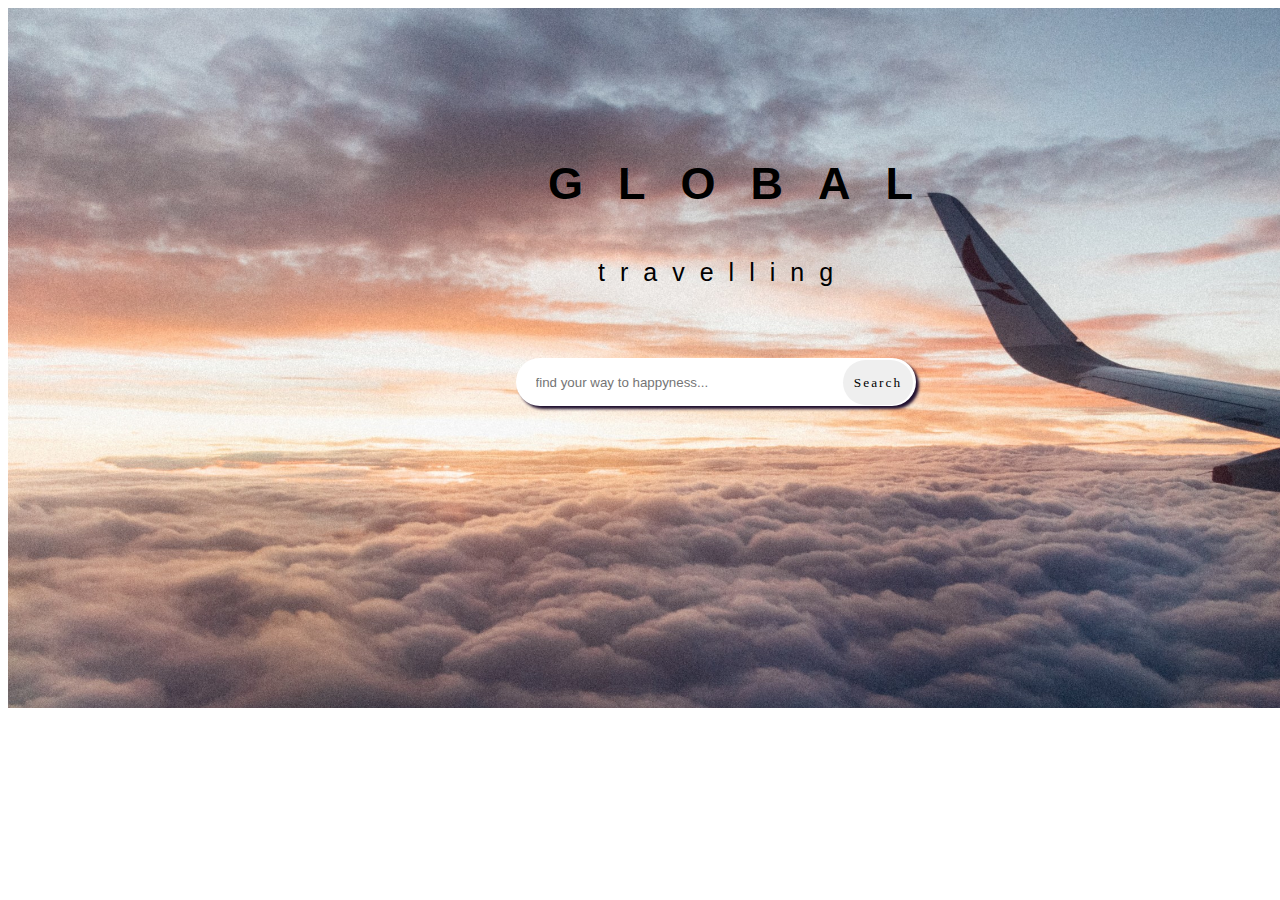
==== index.html @ 85dff153 "update(html, css):add(p1,p2, box name)" ====
<!DOCTYPE html>
<html lang="en">

<head>
    <meta charset="UTF-8">
    <meta name="viewport" content="width=device-width, initial-scale=1.0">
    <title>Travel</title>
    <link rel="stylesheet" href="main.css">
</head>

<body>
    <header>
        <div>
            <p class="p1">
                GLOBAL
            </p>
            <p class="p2">
                travelling
            </p>
        </div>
        <div class="search">
            <input class="searchBox" type="search" placeholder="find your way to happyness..." name="">
            <input class="searchButton" type="submit" value="Search">
        </div>


    </header>

</body>

</html>
---- main.css ----
header {
    position: relative;
    background: url(images/2.jpg);
    background-size: 1450px;
    height: 700px;
    width: 1450px;
}

.searchBox {
    position: absolute;
    width: 400px;
    height: 48px;
    box-shadow: rgb(30, 14, 46) 3px 3px 3px;
    border-style: dashed;
    border: 2px;
    border-radius: 35px;
    padding: 0px 20px;
    padding-right: 80px ;
}

.searchButton {
    position: absolute;
    width: 70px;
    height: 45px;
    left: 835px;
    top: 352px;
    border-radius: 35px;
    border-style: none;
    font-family: fantasy;
    letter-spacing: 2px;
}

.search {
    width: 400px;
    height: 50px;
    padding-top: 350px;
    padding-left: 35%;
}
.searchBox:focus{
    outline: none;
}
.searchButton:focus{
    outline: none;
    background-color: cadetblue;
}
.searchButton:hover{
    background-color: rgb(131, 221, 224);
}
.p1{
    position: absolute;
    height: 70px;
    width: 150px;
    font-family: -apple-system, BlinkMacSystemFont, 'Segoe UI', Roboto, Oxygen, Ubuntu, Cantarell, 'Open Sans', 'Helvetica Neue', sans-serif;
    font-size: 45px;
    letter-spacing: 35px;
    font-weight: bolder;
    left: 540px;
    top: 105px;

}
.p2{
    position: absolute;
    font-family: -apple-system, BlinkMacSystemFont, 'Segoe UI', Roboto, Oxygen, Ubuntu, Cantarell, 'Open Sans', 'Helvetica Neue', sans-serif;
    font-size: 25px;
    letter-spacing: 15px;
    font-weight: lighter;
    height: 70px;
    width: 150px;
    left: 590px;
    top: 225px;
}
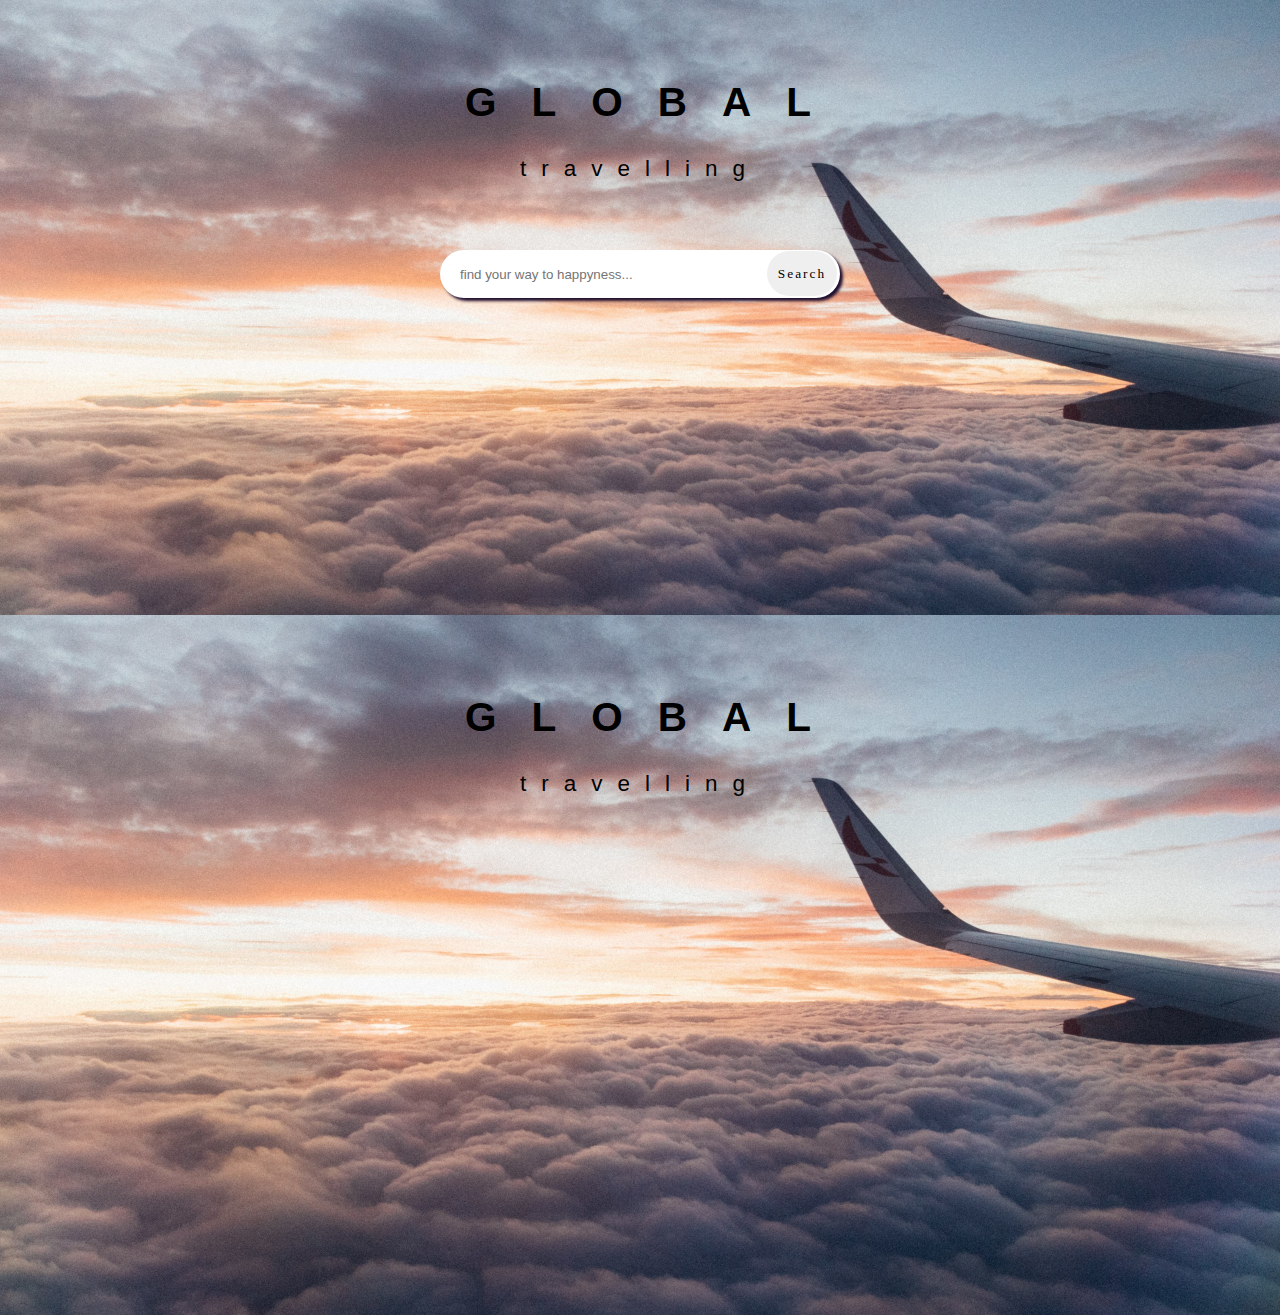
==== commit baea6509: "update(index, main): correct, add examplea" ====
--- a/index.html
+++ b/index.html
@@ -10,7 +10,7 @@
 
 <body>
     <header>
-        <div>
+        <div class="title-wrapper">
             <p class="p1">
                 GLOBAL
             </p>
@@ -18,13 +18,23 @@
                 travelling
             </p>
         </div>
-        <div class="search">
+        <div class="search-wrapper">
             <input class="searchBox" type="search" placeholder="find your way to happyness..." name="">
             <input class="searchButton" type="submit" value="Search">
         </div>
 
 
     </header>
+    <main>
+        <div class="title-wrapper">
+            <p class="p1">
+                GLOBAL
+            </p>
+            <p class="p2">
+                travelling
+            </p>
+        </div>
+    </main>
 
 </body>
 
--- a/main.css
+++ b/main.css
@@ -1,9 +1,28 @@
+html {
+    font-size: 20px;
+}
+
+body {
+    overflow-x: hidden;
+    background-color: rgb(170, 213, 241);
+    margin: 0;
+}
+
+p {
+    margin: 0;
+    padding: 0;
+}
+
 header {
-    position: relative;
     background: url(images/2.jpg);
-    background-size: 1450px;
+    background-size: cover;
     height: 700px;
-    width: 1450px;
+    width: 100%;
+    background-repeat: no-repeat;
+    /* margin: 0 auto; */
+    display: flex;
+    flex-direction: column;
+    align-items: center;
 }
 
 .searchBox {
@@ -15,57 +34,210 @@
     border: 2px;
     border-radius: 35px;
     padding: 0px 20px;
-    padding-right: 80px ;
+    padding-right: 80px;
 }
 
 .searchButton {
     position: absolute;
     width: 70px;
     height: 45px;
-    left: 835px;
-    top: 352px;
+    /* left: 835px;
+    top: 352px; */
+    top: 1px;
+    left: 327px;
     border-radius: 35px;
     border-style: none;
     font-family: fantasy;
     letter-spacing: 2px;
 }
 
-.search {
+.search-wrapper {
     width: 400px;
     height: 50px;
-    padding-top: 350px;
-    padding-left: 35%;
-}
-.searchBox:focus{
+    /* top: 320px;
+    left: 507px; */
+    /* padding-top: 350px;
+    padding-left: 35%; */
+    top: 30px;
+    position: relative;
+}
+
+.searchBox:focus {
     outline: none;
 }
-.searchButton:focus{
+
+.searchButton:focus {
     outline: none;
     background-color: cadetblue;
 }
-.searchButton:hover{
+
+.searchButton:hover {
     background-color: rgb(131, 221, 224);
 }
-.p1{
-    position: absolute;
-    height: 70px;
-    width: 150px;
+
+.p1 {
+    /* position: absolute; */
+    /* height: 70px;
+    width: 150px; */
     font-family: -apple-system, BlinkMacSystemFont, 'Segoe UI', Roboto, Oxygen, Ubuntu, Cantarell, 'Open Sans', 'Helvetica Neue', sans-serif;
-    font-size: 45px;
+    font-size: 2.25rem;
     letter-spacing: 35px;
     font-weight: bolder;
-    left: 540px;
-    top: 105px;
-
-}
-.p2{
-    position: absolute;
+    text-align: center;
+    padding-top: 40px;
+    /* left: 540px;
+    top: 105px; */
+
+}
+
+.p2 {
+    /* position: absolute; */
     font-family: -apple-system, BlinkMacSystemFont, 'Segoe UI', Roboto, Oxygen, Ubuntu, Cantarell, 'Open Sans', 'Helvetica Neue', sans-serif;
-    font-size: 25px;
+    font-size: 1.25rem;
     letter-spacing: 15px;
     font-weight: lighter;
-    height: 70px;
-    width: 150px;
-    left: 590px;
-    top: 225px;
+    text-align: center;
+    padding: 30px 0 0 0px;
+    /* height: 70px;
+    width: 150px; */
+    /* left: 590px;
+    top: 225px; */
+}
+
+.title-wrapper {
+    width: 350px;
+    height: 220px;
+    /* margin: 0 auto; */
+    display: flex;
+    flex-direction: column;
+    /* align-items: center; */
+    justify-content: center;
+}
+main{
+    background: url(images/2.jpg);
+    background-size: cover;
+    height: 700px;
+    width: 100%;
+    background-repeat: no-repeat;
+    /* margin: 0 auto; */
+    display: flex;
+    flex-direction: column;
+    align-items: center;
+}
+@media screen and (max-width: 1280px) and (min-width: 1024px) {
+    html {
+        font-size: 18px;
+    }
+
+    header {
+        width: 100%;
+        /* flex-direction: column; */
+        height: 615px;
+    }
+
+    .search-wrapper {
+
+        /* padding-left: 25%; */
+    }
+
+    .searchButton {
+        /* left: 605px;
+        top: 352px; */
+    }
+
+    .p1 {
+        left: 310px;
+        top: 105px;
+    }
+
+    .p2 {
+        left: 360px;
+        top: 225px;
+    }
+}
+
+@media screen and (max-width: 1023px) and (min-width: 750px) {
+    html {
+        font-size: 15px;
+    }
+
+    header {
+        width: 100%;
+        /* flex-direction: column; */
+        height: 445px;
+    }
+
+    .search-wrapper {
+        /* padding-left: 22%; */
+    }
+
+    .searchButton {
+        /* left: 526px;
+        top: 301px; */
+    }
+
+    .searchBox {
+        /* top: 300px; */
+    }
+
+    .p1 {
+        left: 250px;
+        top: 95px;
+    }
+
+    .p2 {
+        left: 300px;
+        top: 195px;
+    }
+}
+
+@media screen and (max-width: 749px) and (min-width: 1px) {
+    html {
+        font-size: 12px;
+    }
+
+    header {
+        width: 100%;
+        /* flex-direction: column; */
+        height: 280px;
+    }
+
+    .search-wrapper {
+        /* padding-left: 15%; */
+        width: 302px;
+    height: 36px;
+    }
+
+    .searchButton {
+        width: 50px;
+        height: 27px;
+        /* left: 324px;
+        top: 202px; */
+        left: 244px;
+        font-size: 10px;
+    }
+
+    .searchBox {
+        width: 300px;
+        height: 30px;
+        /* top: 200px; */
+    }
+
+    .p1 {
+        left: 140px;
+        top: 45px;
+        font-size: 20px;
+        letter-spacing: 18px;
+        padding-top: 15px;
+    }
+
+    .p2 {
+        left: 130px;
+        top: 105px;
+        padding-top: 15px;
+    }
+    .title-wrapper {
+        width: 250px;
+        height: 120px;
+    }
 }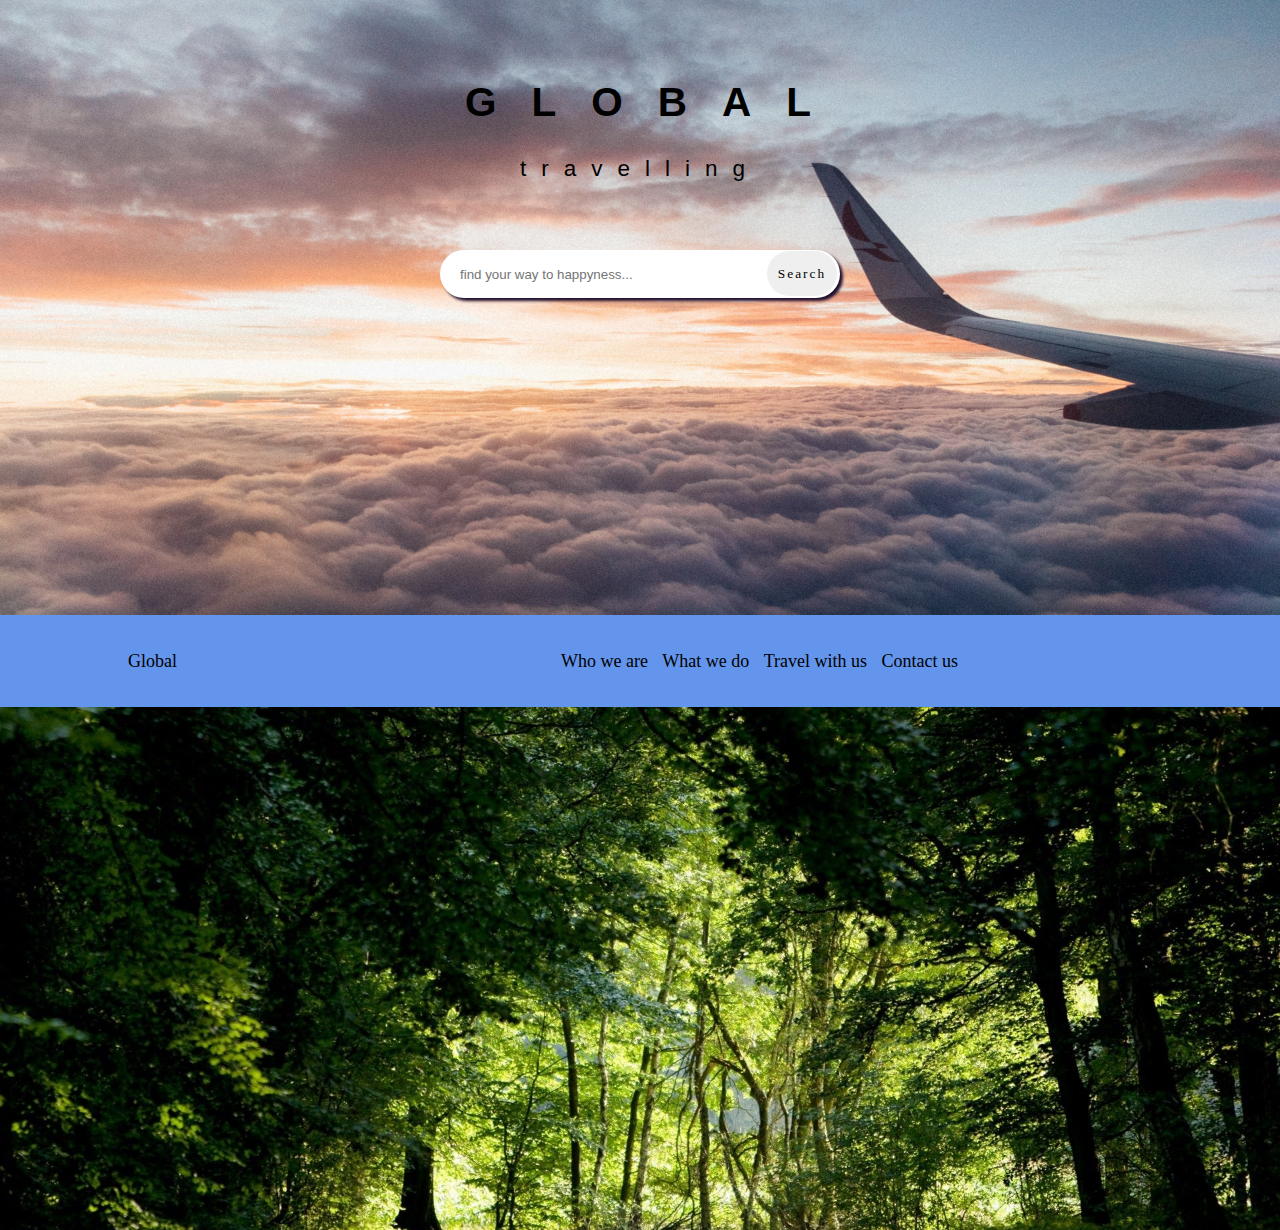
==== commit 816e607d: "update(html, css):add(block main and menu)" ====
--- a/index.html
+++ b/index.html
@@ -4,7 +4,7 @@
 <head>
     <meta charset="UTF-8">
     <meta name="viewport" content="width=device-width, initial-scale=1.0">
-    <title>Travel</title>
+    <title>GLOBAL</title>
     <link rel="stylesheet" href="main.css">
 </head>
 
@@ -25,17 +25,17 @@
 
 
     </header>
-    <main>
-        <div class="title-wrapper">
-            <p class="p1">
-                GLOBAL
-            </p>
-            <p class="p2">
-                travelling
-            </p>
-        </div>
-    </main>
-
+  <main>
+      <div class="topMenu">
+          <div id="butGlobal">Global</div>
+          <div class="menuWrapper">
+          <div class="menuPoints">Who we are</div>
+          <div class="menuPoints">What we do</div>
+          <div class="menuPoints">Travel with us</div>
+          <div class="menuPoints">Contact us</div>
+          </div>
+      </div>
+  </main>
 </body>
 
 </html>--- a/main.css
+++ b/main.css
@@ -113,8 +113,9 @@
     /* align-items: center; */
     justify-content: center;
 }
-main{
-    background: url(images/2.jpg);
+
+main {
+    background: url(images/3.jpg);
     background-size: cover;
     height: 700px;
     width: 100%;
@@ -124,6 +125,31 @@
     flex-direction: column;
     align-items: center;
 }
+
+.topMenu {
+    background-color: cornflowerblue;
+    height: 15%;
+    width: 100%;
+    display: flex;
+    align-items: center;
+}
+
+#butGlobal {
+    padding: 0 0 0 10%;
+}
+
+.menuPoints {
+    padding: 0 2% 0 0;
+}
+
+.menuWrapper {
+    height: 80%;
+    width: 60%;
+    align-items: center;
+    display: flex;
+    padding: 0 0 0 30%;
+}
+
 @media screen and (max-width: 1280px) and (min-width: 1024px) {
     html {
         font-size: 18px;
@@ -135,6 +161,12 @@
         height: 615px;
     }
 
+    main {
+        width: 100%;
+        height: 615px;
+    }
+
+
     .search-wrapper {
 
         /* padding-left: 25%; */
@@ -145,7 +177,7 @@
         top: 352px; */
     }
 
-    .p1 {
+    /* .p1 {
         left: 310px;
         top: 105px;
     }
@@ -153,7 +185,7 @@
     .p2 {
         left: 360px;
         top: 225px;
-    }
+    } */
 }
 
 @media screen and (max-width: 1023px) and (min-width: 750px) {
@@ -167,6 +199,11 @@
         height: 445px;
     }
 
+    main {
+        width: 100%;
+        height: 445px;
+    }
+
     .search-wrapper {
         /* padding-left: 22%; */
     }
@@ -180,7 +217,7 @@
         /* top: 300px; */
     }
 
-    .p1 {
+    /* .p1 {
         left: 250px;
         top: 95px;
     }
@@ -188,7 +225,7 @@
     .p2 {
         left: 300px;
         top: 195px;
-    }
+    } */
 }
 
 @media screen and (max-width: 749px) and (min-width: 1px) {
@@ -202,10 +239,15 @@
         height: 280px;
     }
 
+    main {
+        width: 100%;
+        height: 280px;
+    }
+
     .search-wrapper {
         /* padding-left: 15%; */
         width: 302px;
-    height: 36px;
+        height: 36px;
     }
 
     .searchButton {
@@ -223,7 +265,7 @@
         /* top: 200px; */
     }
 
-    .p1 {
+    /* .p1 {
         left: 140px;
         top: 45px;
         font-size: 20px;
@@ -235,7 +277,7 @@
         left: 130px;
         top: 105px;
         padding-top: 15px;
-    }
+    } */
     .title-wrapper {
         width: 250px;
         height: 120px;
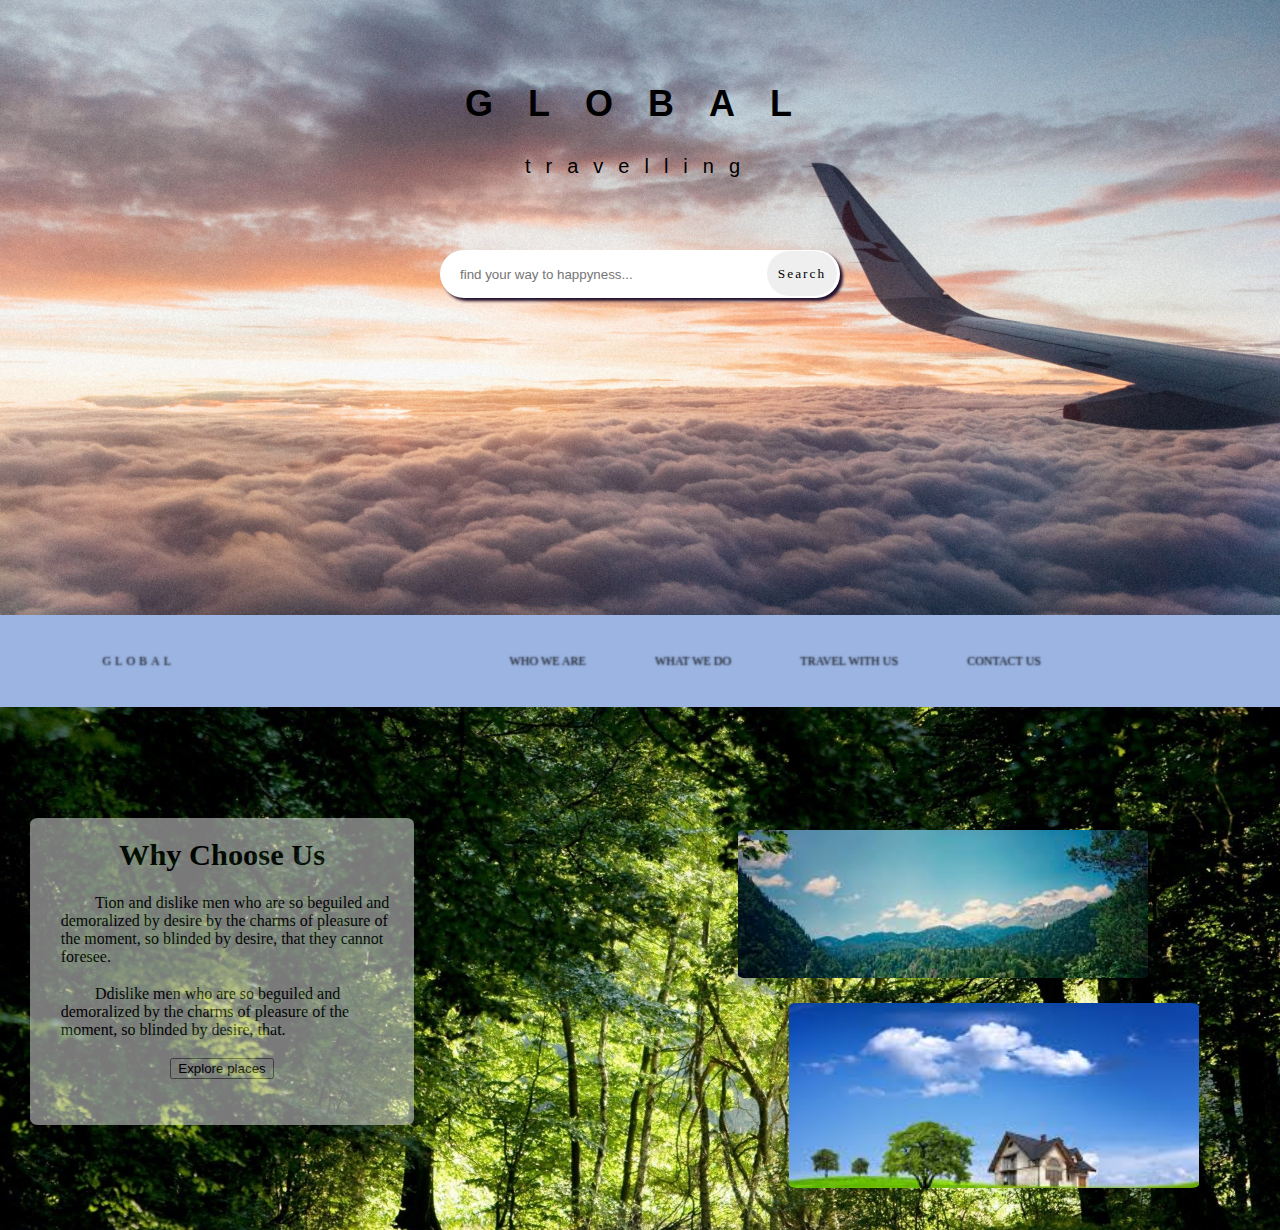
==== commit ecaa9c89: "update(css, html):add(main block)" ====
--- a/index.html
+++ b/index.html
@@ -6,6 +6,7 @@
     <meta name="viewport" content="width=device-width, initial-scale=1.0">
     <title>GLOBAL</title>
     <link rel="stylesheet" href="main.css">
+    <link rel="shortcut icon" href="favicon.ico" type="image/x-icon">
 </head>
 
 <body>
@@ -25,17 +26,29 @@
 
 
     </header>
-  <main>
-      <div class="topMenu">
-          <div id="butGlobal">Global</div>
-          <div class="menuWrapper">
-          <div class="menuPoints">Who we are</div>
-          <div class="menuPoints">What we do</div>
-          <div class="menuPoints">Travel with us</div>
-          <div class="menuPoints">Contact us</div>
-          </div>
-      </div>
-  </main>
+    <main>
+        <div class="topMenu">
+            <div id="butGlobal">Global</div>
+            <div class="menuWrapper">
+                <div class="menuPoints">Who we are</div>
+                <div class="menuPoints">What we do</div>
+                <div class="menuPoints">Travel with us</div>
+                <div class="menuPoints">Contact us</div>
+            </div>
+        </div>
+        <div class="mainParagraf">
+            <h1 class="hMain">Why Choose Us</h1>
+            <p class="pText">Tion and dislike men who are so beguiled and demoralized by desire by the charms of
+                pleasure of the moment, so blinded by desire, that they cannot foresee.</p>
+            <p class="pText">Ddislike men who are so beguiled and demoralized by the charms of pleasure of the
+                moment, so blinded by desire, that.</p>
+            <button class="buttonMain">Explore places</button>
+        </div>
+        <div class="imgMain">
+            <div class="firstImg"></div>
+            <div class="secondImg"></div>
+        </div>
+    </main>
 </body>
 
 </html>--- a/main.css
+++ b/main.css
@@ -1,5 +1,5 @@
 html {
-    font-size: 20px;
+    font-size: 18px;
 }
 
 body {
@@ -9,6 +9,11 @@
 }
 
 p {
+    margin: 0;
+    padding: 0;
+}
+
+h {
     margin: 0;
     padding: 0;
 }
@@ -90,6 +95,7 @@
 
 }
 
+
 .p2 {
     /* position: absolute; */
     font-family: -apple-system, BlinkMacSystemFont, 'Segoe UI', Roboto, Oxygen, Ubuntu, Cantarell, 'Open Sans', 'Helvetica Neue', sans-serif;
@@ -121,25 +127,87 @@
     width: 100%;
     background-repeat: no-repeat;
     /* margin: 0 auto; */
+    position: relative;
     display: flex;
     flex-direction: column;
     align-items: center;
 }
-
 .topMenu {
-    background-color: cornflowerblue;
+    position: relative;
+    background-color: rgb(155, 180, 226);
     height: 15%;
     width: 100%;
     display: flex;
     align-items: center;
 }
+.mainParagraf {
+    background-color: rgb(241, 241, 241);
+    opacity: 0.5;
+    position: absolute;
+    top: 33%;
+    left: 30px;
+    display: flex;
+    flex-direction: column;
+    justify-content: left;
+    align-items: center;
+    height: 50%;
+    width: 30%;
+    border-radius: 2%;
+}
+.pText{
+    margin: 0 3% 5% 8%;
+    text-indent: 10%;
+    font-size: 1.1rem;
+}
+
+.imgMain {
+    position: absolute;
+    height: 60%;
+    width: 40%;
+    top: 35%;
+    right: 30px;
+}
+.firstImg, .secondImg{
+    width: 80% ;
+    border-radius: 2%;
+}
+.firstImg{
+    background: url(images/main1.jpg);
+    background-size: cover;
+    height: 40% ;
+}
+.secondImg{
+    background: url(images/main2.jpg);
+    background-size: cover;
+    height: 50% ;
+    margin: 5% 0 0 10%;
+}
 
 #butGlobal {
-    padding: 0 0 0 10%;
+    position: absolute;
+    padding: 0 0 0 8%;
+    letter-spacing: 4px;
+    font-size: 22px;
+    text-transform: uppercase;
+    color: transparent;
+    text-shadow: #000 0 0 2px;
+}
+
+#butGlobal:hover {
+    color: rgb(207, 243, 231);
+    transition: 1.5s;
 }
 
 .menuPoints {
-    padding: 0 2% 0 0;
+    padding: 0 1% 0 8%;
+    text-transform: uppercase;
+    color: transparent;
+    text-shadow: #000 0 0 2px;
+}
+
+.menuPoints:hover {
+    color: rgb(207, 243, 231);
+    transition: 1.5s;
 }
 
 .menuWrapper {
@@ -147,12 +215,12 @@
     width: 60%;
     align-items: center;
     display: flex;
-    padding: 0 0 0 30%;
+    padding: 0 0 0 35%;
 }
 
 @media screen and (max-width: 1280px) and (min-width: 1024px) {
     html {
-        font-size: 18px;
+        font-size: 16px;
     }
 
     header {
@@ -165,6 +233,17 @@
         width: 100%;
         height: 615px;
     }
+    #butGlobal,
+    .menuPoints {
+        font-size: 0.75rem;
+    }
+    .hMain{
+    font-size: 1.9rem;
+    }
+    .pText{
+        font-size: 1rem;
+    }
+
 
 
     .search-wrapper {
@@ -202,6 +281,18 @@
     main {
         width: 100%;
         height: 445px;
+    }
+
+    #butGlobal,
+    .menuPoints {
+        font-size: 0.6rem;
+    }
+    .hMain{
+    font-size: 1.5rem;
+    }
+    .pText,
+    .buttonMain{
+        font-size: 0.8rem;
     }
 
     .search-wrapper {
@@ -264,6 +355,22 @@
         height: 30px;
         /* top: 200px; */
     }
+
+    #butGlobal,
+    .menuPoints {
+        font-size: 0.6rem;
+    }
+    .hMain {
+    font-size: 1.4rem;
+    }
+    .pText,
+    .buttonMain{
+        font-size: 0.6rem;
+    }
+    
+
+
+
 
     /* .p1 {
         left: 140px;
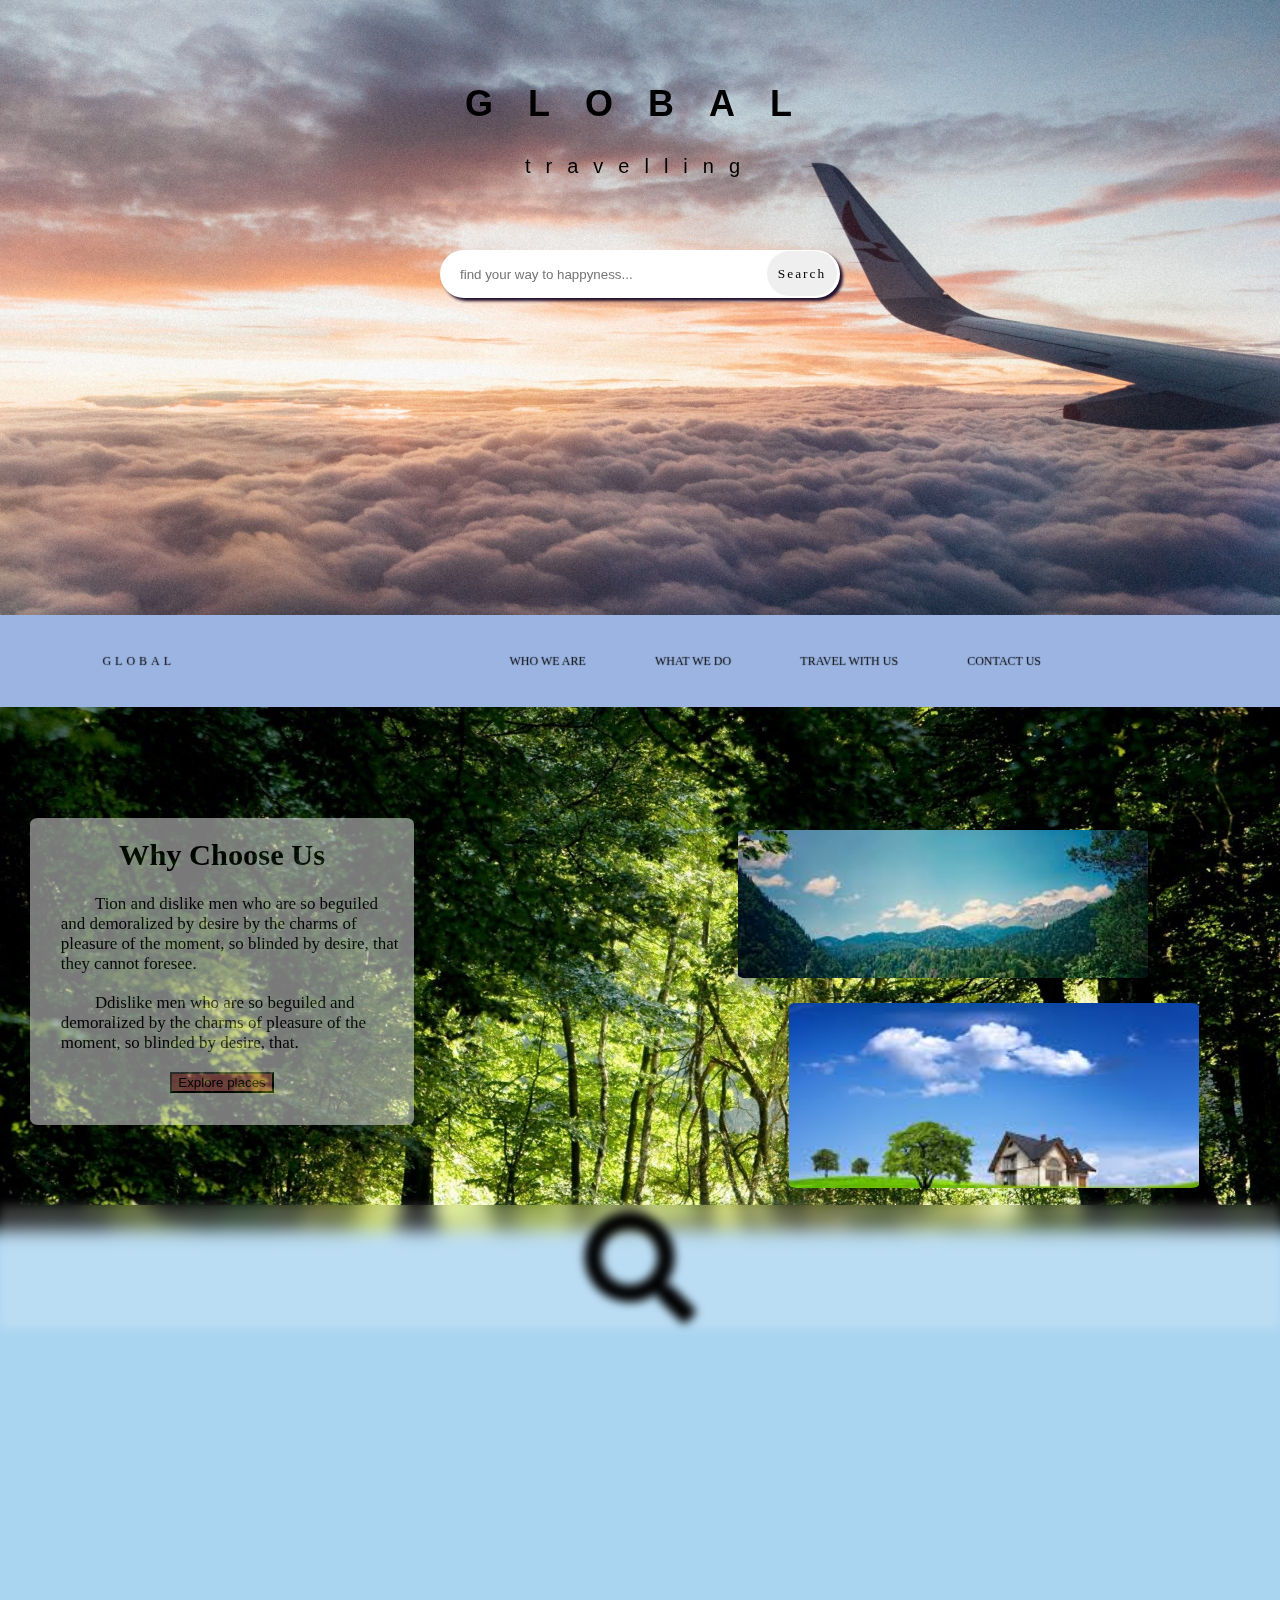
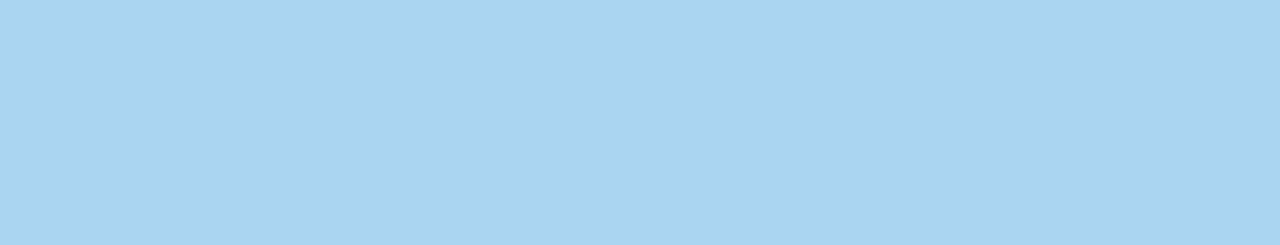
==== commit 235c4fc0: "update(css,html):add(new block)" ====
--- a/index.html
+++ b/index.html
@@ -27,26 +27,40 @@
 
     </header>
     <main>
-        <div class="topMenu">
-            <div id="butGlobal">Global</div>
-            <div class="menuWrapper">
-                <div class="menuPoints">Who we are</div>
-                <div class="menuPoints">What we do</div>
-                <div class="menuPoints">Travel with us</div>
-                <div class="menuPoints">Contact us</div>
+        <div class="firstMainWrapper">
+            <div class="topMenu">
+                <div id="butGlobal">Global</div>
+                <div class="menuWrapper">
+                    <div class="menuPoints">Who we are</div>
+                    <div class="menuPoints">What we do</div>
+                    <div class="menuPoints">Travel with us</div>
+                    <div class="menuPoints">Contact us</div>
+                </div>
+            </div>
+            <div class="mainParagraf">
+                <h1 class="hMain">Why Choose Us</h1>
+                <p class="pText">Tion and dislike men who are so beguiled and demoralized by desire by the charms of
+                    pleasure of the moment, so blinded by desire, that they cannot foresee.</p>
+                <p class="pText">Ddislike men who are so beguiled and demoralized by the charms of pleasure of the
+                    moment, so blinded by desire, that.</p>
+                <button class="buttonMain">Explore places</button>
+            </div>
+            <div class="imgMain">
+                <div class="firstImg"></div>
+                <div class="secondImg"></div>
             </div>
         </div>
-        <div class="mainParagraf">
-            <h1 class="hMain">Why Choose Us</h1>
-            <p class="pText">Tion and dislike men who are so beguiled and demoralized by desire by the charms of
-                pleasure of the moment, so blinded by desire, that they cannot foresee.</p>
-            <p class="pText">Ddislike men who are so beguiled and demoralized by the charms of pleasure of the
-                moment, so blinded by desire, that.</p>
-            <button class="buttonMain">Explore places</button>
-        </div>
-        <div class="imgMain">
-            <div class="firstImg"></div>
-            <div class="secondImg"></div>
+        <div class="secondMainWrapper">
+            <div class="buttonsOpportunitiesWrapper">
+                <div class="buttonsOpportunities">
+                     <object class="opporBut, opporBut1" type="image/svg+xml" data="svg/search-solid.svg" id="svg">
+                    </object> 
+                    <!-- <button class="opporBut2, opporBut"></button>
+                    <button class="opporBut3, opporBut"></button> -->
+                </div>
+
+            </div>
+
         </div>
     </main>
 </body>
--- a/main.css
+++ b/main.css
@@ -120,7 +120,7 @@
     justify-content: center;
 }
 
-main {
+.firstMainWrapper {
     background: url(images/3.jpg);
     background-size: cover;
     height: 700px;
@@ -132,6 +132,7 @@
     flex-direction: column;
     align-items: center;
 }
+
 .topMenu {
     position: relative;
     background-color: rgb(155, 180, 226);
@@ -140,6 +141,7 @@
     display: flex;
     align-items: center;
 }
+
 .mainParagraf {
     background-color: rgb(241, 241, 241);
     opacity: 0.5;
@@ -154,10 +156,15 @@
     width: 30%;
     border-radius: 2%;
 }
-.pText{
+
+.pText {
     margin: 0 3% 5% 8%;
     text-indent: 10%;
     font-size: 1.1rem;
+}
+
+.buttonMain {
+    background-color: rgb(209, 112, 112);
 }
 
 .imgMain {
@@ -167,19 +174,23 @@
     top: 35%;
     right: 30px;
 }
-.firstImg, .secondImg{
-    width: 80% ;
+
+.firstImg,
+.secondImg {
+    width: 80%;
     border-radius: 2%;
 }
-.firstImg{
+
+.firstImg {
     background: url(images/main1.jpg);
     background-size: cover;
-    height: 40% ;
-}
-.secondImg{
+    height: 40%;
+}
+
+.secondImg {
     background: url(images/main2.jpg);
     background-size: cover;
-    height: 50% ;
+    height: 50%;
     margin: 5% 0 0 10%;
 }
 
@@ -190,7 +201,7 @@
     font-size: 22px;
     text-transform: uppercase;
     color: transparent;
-    text-shadow: #000 0 0 2px;
+    text-shadow: #000 0 0 1px;
 }
 
 #butGlobal:hover {
@@ -202,7 +213,7 @@
     padding: 0 1% 0 8%;
     text-transform: uppercase;
     color: transparent;
-    text-shadow: #000 0 0 2px;
+    text-shadow: #000 0 0 1px;
 }
 
 .menuPoints:hover {
@@ -218,6 +229,58 @@
     padding: 0 0 0 35%;
 }
 
+.secondMainWrapper {
+    background: url(images/1.jpg);
+    background-size: cover;
+    height: 700px;
+    width: 100%;
+    background-repeat: no-repeat;
+    position: relative;
+    display: flex;
+    flex-direction: column;
+    align-items: center;
+}
+
+.buttonsOpportunitiesWrapper {
+    position: relative;
+    display: flex;
+    height: 20%;
+    width: 100%;
+    top: -4%;
+    background: rgba(255, 255, 255, 0.2);  
+    backdrop-filter: blur(8px);
+    filter: blur(5px);
+    align-items: center;
+    justify-content: center;
+}
+.buttonsOpportunities{
+    position: absolute;
+    width: 80%;
+    height: 90%;
+    display: flex;
+}
+.opporBut{
+    all: initial;
+    height: 90%;
+    width: 10%;
+    padding: 0;
+    margin: 2px 10px 0 10px;
+}
+.opporBut1{
+    all: initial;
+    height: 100%;
+    width: 100%;
+}
+
+.opporBut1:focus {
+    outline: none;
+    background-color: cadetblue;
+}
+
+.opporBut1:hover {
+    background-color: rgb(131, 221, 224);
+}
+
 @media screen and (max-width: 1280px) and (min-width: 1024px) {
     html {
         font-size: 16px;
@@ -229,19 +292,27 @@
         height: 615px;
     }
 
-    main {
+    .firstMainWrapper {
         width: 100%;
         height: 615px;
     }
+
+    .secondMainWrapper {
+        width: 100%;
+        height: 615px;
+    }
+
     #butGlobal,
     .menuPoints {
         font-size: 0.75rem;
     }
-    .hMain{
-    font-size: 1.9rem;
-    }
-    .pText{
-        font-size: 1rem;
+
+    .hMain {
+        font-size: 1.9rem;
+    }
+
+    .pText {
+        font-size: 1.06rem;
     }
 
 
@@ -278,7 +349,12 @@
         height: 445px;
     }
 
-    main {
+    .firstMainWrapper {
+        width: 100%;
+        height: 445px;
+    }
+
+    .secondMainWrapper {
         width: 100%;
         height: 445px;
     }
@@ -287,12 +363,14 @@
     .menuPoints {
         font-size: 0.6rem;
     }
-    .hMain{
-    font-size: 1.5rem;
-    }
+
+    .hMain {
+        font-size: 1.5rem;
+    }
+
     .pText,
-    .buttonMain{
-        font-size: 0.8rem;
+    .buttonMai {
+        font-size: 0.78rem;
     }
 
     .search-wrapper {
@@ -319,7 +397,7 @@
     } */
 }
 
-@media screen and (max-width: 749px) and (min-width: 1px) {
+@media screen and (max-width: 749px) and (min-width: 449px) {
     html {
         font-size: 12px;
     }
@@ -330,7 +408,12 @@
         height: 280px;
     }
 
-    main {
+    .firstMainWrapper {
+        width: 100%;
+        height: 280px;
+    }
+
+    .secondMainWrapper {
         width: 100%;
         height: 280px;
     }
@@ -358,16 +441,22 @@
 
     #butGlobal,
     .menuPoints {
+        font-size: 0.75rem;
+        padding: 0 0.5% 0 3%;
+    }
+
+    .hMain {
+        font-size: 1.2rem;
+    }
+
+    .pText {
         font-size: 0.6rem;
     }
-    .hMain {
-    font-size: 1.4rem;
-    }
-    .pText,
-    .buttonMain{
-        font-size: 0.6rem;
-    }
-    
+
+    .buttonMain {
+        font-size: 0.4rem;
+    }
+
 
 
 
@@ -389,4 +478,71 @@
         width: 250px;
         height: 120px;
     }
+}
+
+@media screen and (max-width: 450px) and (min-width: 1px) {
+    html {
+        font-size: 10px;
+    }
+
+    header {
+        width: 100%;
+        /* flex-direction: column; */
+        height: 260px;
+    }
+
+    .firstMainWrapper {
+        width: 100%;
+        height: 260px;
+    }
+
+    .secondMainWrapper {
+        width: 100%;
+        height: 260px;
+    }
+
+    .search-wrapper {
+        /* padding-left: 15%; */
+        width: 270px;
+        height: 30px;
+    }
+
+    .searchButton {
+        width: 40px;
+        height: 24px;
+        /* left: 324px;
+        top: 202px; */
+        left: 210px;
+        font-size: 7px;
+    }
+
+    .searchBox {
+        width: 250px;
+        height: 25px;
+        /* top: 200px; */
+    }
+
+    #butGlobal,
+    .menuPoints {
+        font-size: 0.55rem;
+        padding: 0 0.5% 0 3%;
+    }
+
+    .hMain {
+        font-size: 0.8rem;
+    }
+
+    .searchBox {
+        font-size: 1rem;
+    }
+
+    .pText,
+    .buttonMain {
+        font-size: 0.65rem;
+    }
+
+    .title-wrapper {
+        width: 230px;
+        height: 110px;
+    }
 }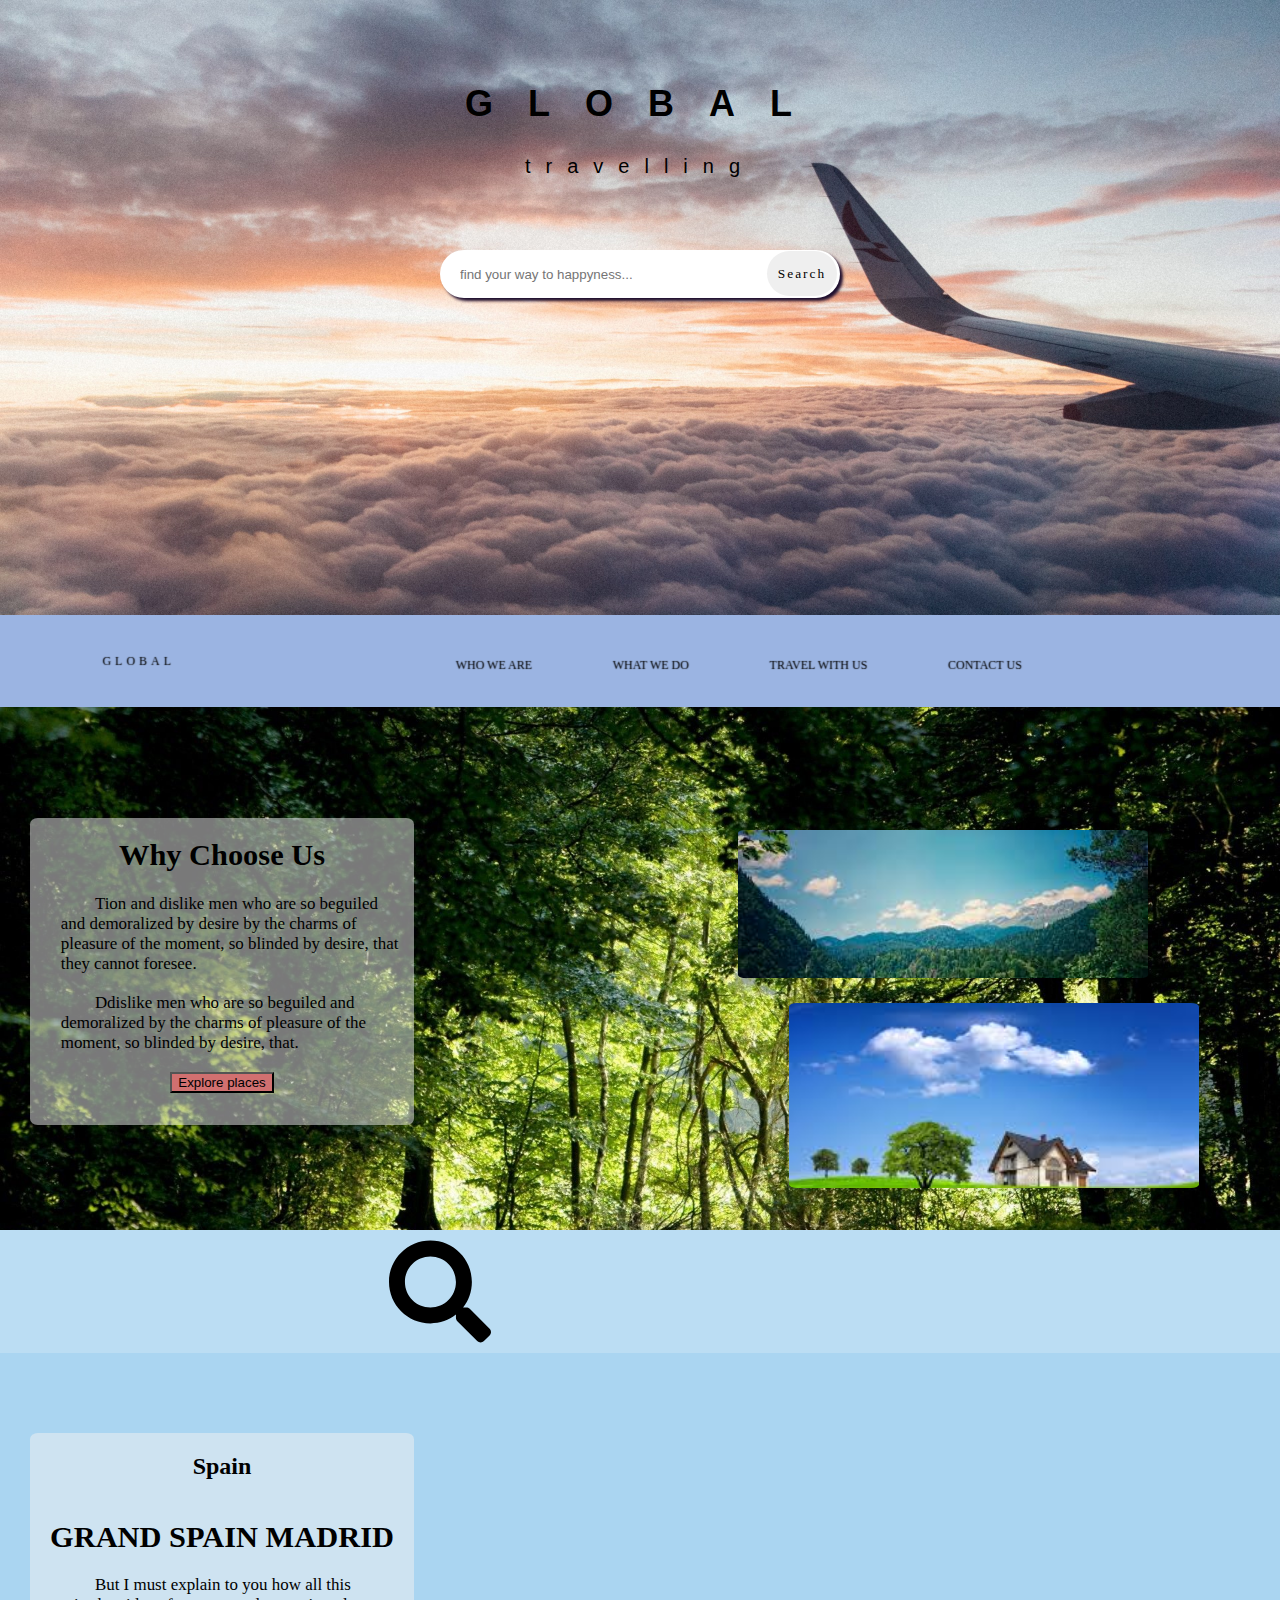
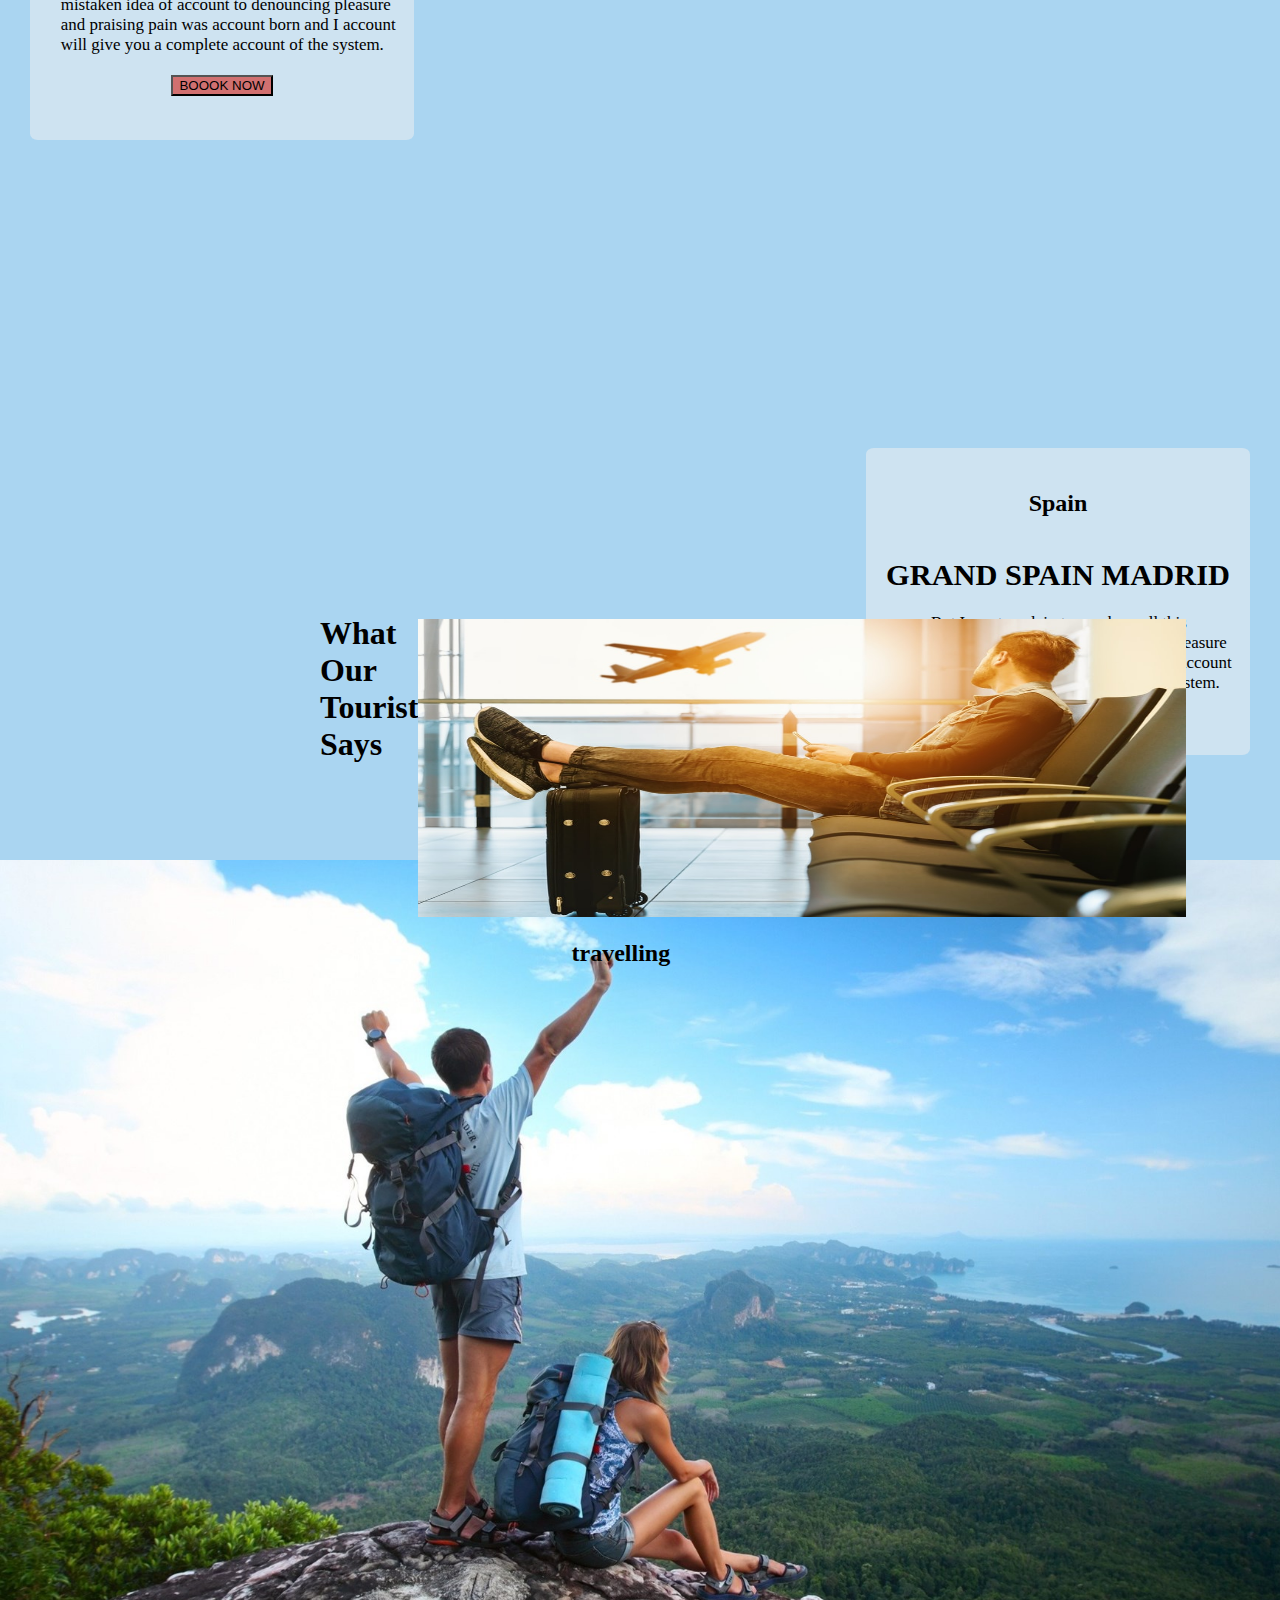
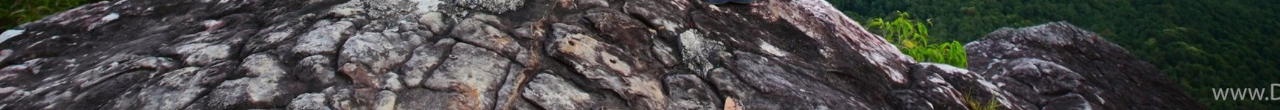
==== commit b7180b24: "update(html, css):add(anchors and rgba);" ====
--- a/index.html
+++ b/index.html
@@ -10,6 +10,7 @@
 </head>
 
 <body>
+    <a id="Global"></a>
     <header>
         <div class="title-wrapper">
             <p class="p1">
@@ -27,14 +28,25 @@
 
     </header>
     <main>
+        <a id="firstMainWrapper"></a>
         <div class="firstMainWrapper">
             <div class="topMenu">
-                <div id="butGlobal">Global</div>
+                <a id="butGlobal" href="index.html#Global">
+                     Global
+                </a>
                 <div class="menuWrapper">
-                    <div class="menuPoints">Who we are</div>
-                    <div class="menuPoints">What we do</div>
-                    <div class="menuPoints">Travel with us</div>
-                    <div class="menuPoints">Contact us</div>
+                    <a class="menuPoints" href="index.html#firstMainWrapper">
+                        Who we are
+                    </a>
+                    <a class="menuPoints" href="index.html#secondMainWrapper">
+                         What we do
+                    </a>
+                    <a class="menuPoints" href="index.html#thirdMainWrapper">
+                         Travel with us 
+                    </a>
+                    <a class="menuPoints" href="index.html#footer">
+                         Contact us 
+                    </a>
                 </div>
             </div>
             <div class="mainParagraf">
@@ -50,19 +62,70 @@
                 <div class="secondImg"></div>
             </div>
         </div>
+        <a id="secondMainWrapper"></a>
         <div class="secondMainWrapper">
             <div class="buttonsOpportunitiesWrapper">
                 <div class="buttonsOpportunities">
-                     <object class="opporBut, opporBut1" type="image/svg+xml" data="svg/search-solid.svg" id="svg">
-                    </object> 
-                    <!-- <button class="opporBut2, opporBut"></button>
-                    <button class="opporBut3, opporBut"></button> -->
+                    <object class="opporBut, opporBut1" type="image/svg+xml" data="svg/search-solid.svg" id="svg">
+                    </object>
+                    <object class="opporBut, opporBut2" type="image/svg+xml" data="svg/vote-yea-solid.svg" id="svg">
+                    </object>
+                    <object class="opporBut, opporBut3" type="image/svg+xml" data="svg/heart-regular.svg" id="svg">
+                    </object>
                 </div>
-
             </div>
-
+            <div class="mainParagraf">
+                <h2>Spain</h2>
+                <h1 class="hMain">GRAND SPAIN MADRID
+                </h1>
+                <p class="pText">But I must explain to you how all this mistaken idea of account to denouncing pleasure
+                    and praising pain was account born and I account will give you a complete account of the system.
+                </p>
+                <button class="buttonMain">BOOOK NOW</button>
+            </div>
+        </div>
+        <a id="thirdMainWrapper"></a>
+        <div class="thirdMainWrapper">
+            <div class="mainParagraf1">
+                <h2>Spain</h2>
+                <h1 class="hMain">GRAND SPAIN MADRID
+                </h1>
+                <p class="pText">But I must explain to you how all this mistaken idea of account to denouncing pleasure
+                    and praising pain was account born and I account will give you a complete account of the system.
+                </p>
+                <button class="buttonMain">BOOOK NOW</button>
+            </div>
         </div>
     </main>
+    <footer class="footerWrapper">
+        <a id="footer"></a>
+        <div class="firstFooterWrapper">
+            <div class="footerParagrafWrapper">
+                <h1>What Our Tourist Says</h1>
+                <div>
+                    <img class="imgFooter" src="images/footer.jpg" alt="">
+                    <h2>SAM SUMON</h2>
+                    <p>But I must explain to you how all this mistaken idea of account to denouncinpleasure and praising
+                        pain But I must explain to you how all this mistaken idea of account to nai denouncing pleasure
+                        and praising pain was account born and I account will give you a complete account of the system
+                        was account born and I account will give you a nai the complete account of the system</p>
+                </div>
+            </div>
+        </div>
+        <div class="secondFooterWrapper">
+            <div>
+                <h1>GLOBAL</h1>
+                <h2>travelling</h2>
+                <div>
+                    <a href=""></a>
+                    <a href=""></a>
+                    <a href=""></a>
+                    <a href=""></a>
+                    <a href=""></a>
+                </div>
+            </div>
+        </div>
+    </footer>
 </body>
 
 </html>--- a/main.css
+++ b/main.css
@@ -1,5 +1,6 @@
 html {
     font-size: 18px;
+    scroll-behavior: smooth;
 }
 
 body {
@@ -143,8 +144,7 @@
 }
 
 .mainParagraf {
-    background-color: rgb(241, 241, 241);
-    opacity: 0.5;
+    background-color: rgba(241, 241, 241, .5);
     position: absolute;
     top: 33%;
     left: 30px;
@@ -196,6 +196,7 @@
 
 #butGlobal {
     position: absolute;
+    width: 20%;
     padding: 0 0 0 8%;
     letter-spacing: 4px;
     font-size: 22px;
@@ -210,12 +211,13 @@
 }
 
 .menuPoints {
-    padding: 0 1% 0 8%;
+    display: block;
+    white-space: nowrap;
+    padding: 1% 1% 0 8%;
     text-transform: uppercase;
     color: transparent;
     text-shadow: #000 0 0 1px;
 }
-
 .menuPoints:hover {
     color: rgb(207, 243, 231);
     transition: 1.5s;
@@ -223,10 +225,14 @@
 
 .menuWrapper {
     height: 80%;
-    width: 60%;
-    align-items: center;
-    display: flex;
-    padding: 0 0 0 35%;
+    width: 70%;
+    align-items: center;
+    display: flex;
+    padding: 0 0 0 30%;
+}
+
+a {
+    text-decoration: none;
 }
 
 .secondMainWrapper {
@@ -242,44 +248,104 @@
 }
 
 .buttonsOpportunitiesWrapper {
-    position: relative;
     display: flex;
     height: 20%;
     width: 100%;
     top: -4%;
-    background: rgba(255, 255, 255, 0.2);  
+    background: rgba(255, 255, 255, 0.2);
     backdrop-filter: blur(8px);
-    filter: blur(5px);
     align-items: center;
     justify-content: center;
 }
-.buttonsOpportunities{
+
+.buttonsOpportunities {
     position: absolute;
     width: 80%;
     height: 90%;
     display: flex;
-}
-.opporBut{
-    all: initial;
+    justify-content: center;
+    align-items: center;
+}
+
+.opporBut {
     height: 90%;
     width: 10%;
     padding: 0;
-    margin: 2px 10px 0 10px;
-}
-.opporBut1{
-    all: initial;
+}
+
+.opporBut1,
+.opporBut2,
+.opporBut3 {
     height: 100%;
-    width: 100%;
-}
-
-.opporBut1:focus {
-    outline: none;
-    background-color: cadetblue;
-}
-
-.opporBut1:hover {
-    background-color: rgb(131, 221, 224);
-}
+    width: 10%;
+    margin: 0 3% 0 10%;
+
+}
+
+.opporBut1:hover,
+.opporBut2:hover,
+.opporBut3:hover {
+    transition: 1s;
+    filter: invert(0.5);
+}
+
+.thirdMainWrapper {
+    background: url(images/4.jpg);
+    background-size: cover;
+    height: 700px;
+    width: 100%;
+    background-repeat: no-repeat;
+    position: relative;
+    display: flex;
+    flex-direction: column;
+}
+
+.mainParagraf1 {
+    background-color: rgba(241, 241, 241, .5);
+    position: absolute;
+    top: 33%;
+    right: 30px;
+    display: flex;
+    flex-direction: column;
+    justify-content: center;
+    align-items: center;
+    height: 50%;
+    width: 30%;
+    border-radius: 2%;
+}
+
+.footerWrapper {
+    background: url(images/5.jpg);
+    background-size: cover;
+    height: 850px;
+    background-color: rgba(0, 0, 255, 0.3);
+    width: 100%;
+    background-repeat: no-repeat;
+    position: relative;
+    display: flex;
+    flex-direction: column;
+    align-items: center;
+    padding: 0;
+    margin: 0;
+}
+
+.footerParagrafWrapper {
+    margin-top: -25%;
+    margin-left: -25%;
+    position: absolute;
+    width: 60%;
+    height: 35%;
+    display: flex;
+    align-items: center;
+    justify-content: center;
+}
+
+.imgFooter {
+    position: absolute;
+    height: 100%;
+    width: 100%;
+}
+
 
 @media screen and (max-width: 1280px) and (min-width: 1024px) {
     html {
@@ -292,7 +358,8 @@
         height: 615px;
     }
 
-    .firstMainWrapper {
+    .firstMainWrapper,
+    .thirdMainWrapper {
         width: 100%;
         height: 615px;
     }
@@ -349,7 +416,8 @@
         height: 445px;
     }
 
-    .firstMainWrapper {
+    .firstMainWrapper,
+    .thirdMainWrapper {
         width: 100%;
         height: 445px;
     }
@@ -408,7 +476,8 @@
         height: 280px;
     }
 
-    .firstMainWrapper {
+    .firstMainWrapper,
+    .thirdMainWrapper {
         width: 100%;
         height: 280px;
     }
@@ -491,7 +560,8 @@
         height: 260px;
     }
 
-    .firstMainWrapper {
+    .firstMainWrapper,
+    .thirdMainWrapper {
         width: 100%;
         height: 260px;
     }
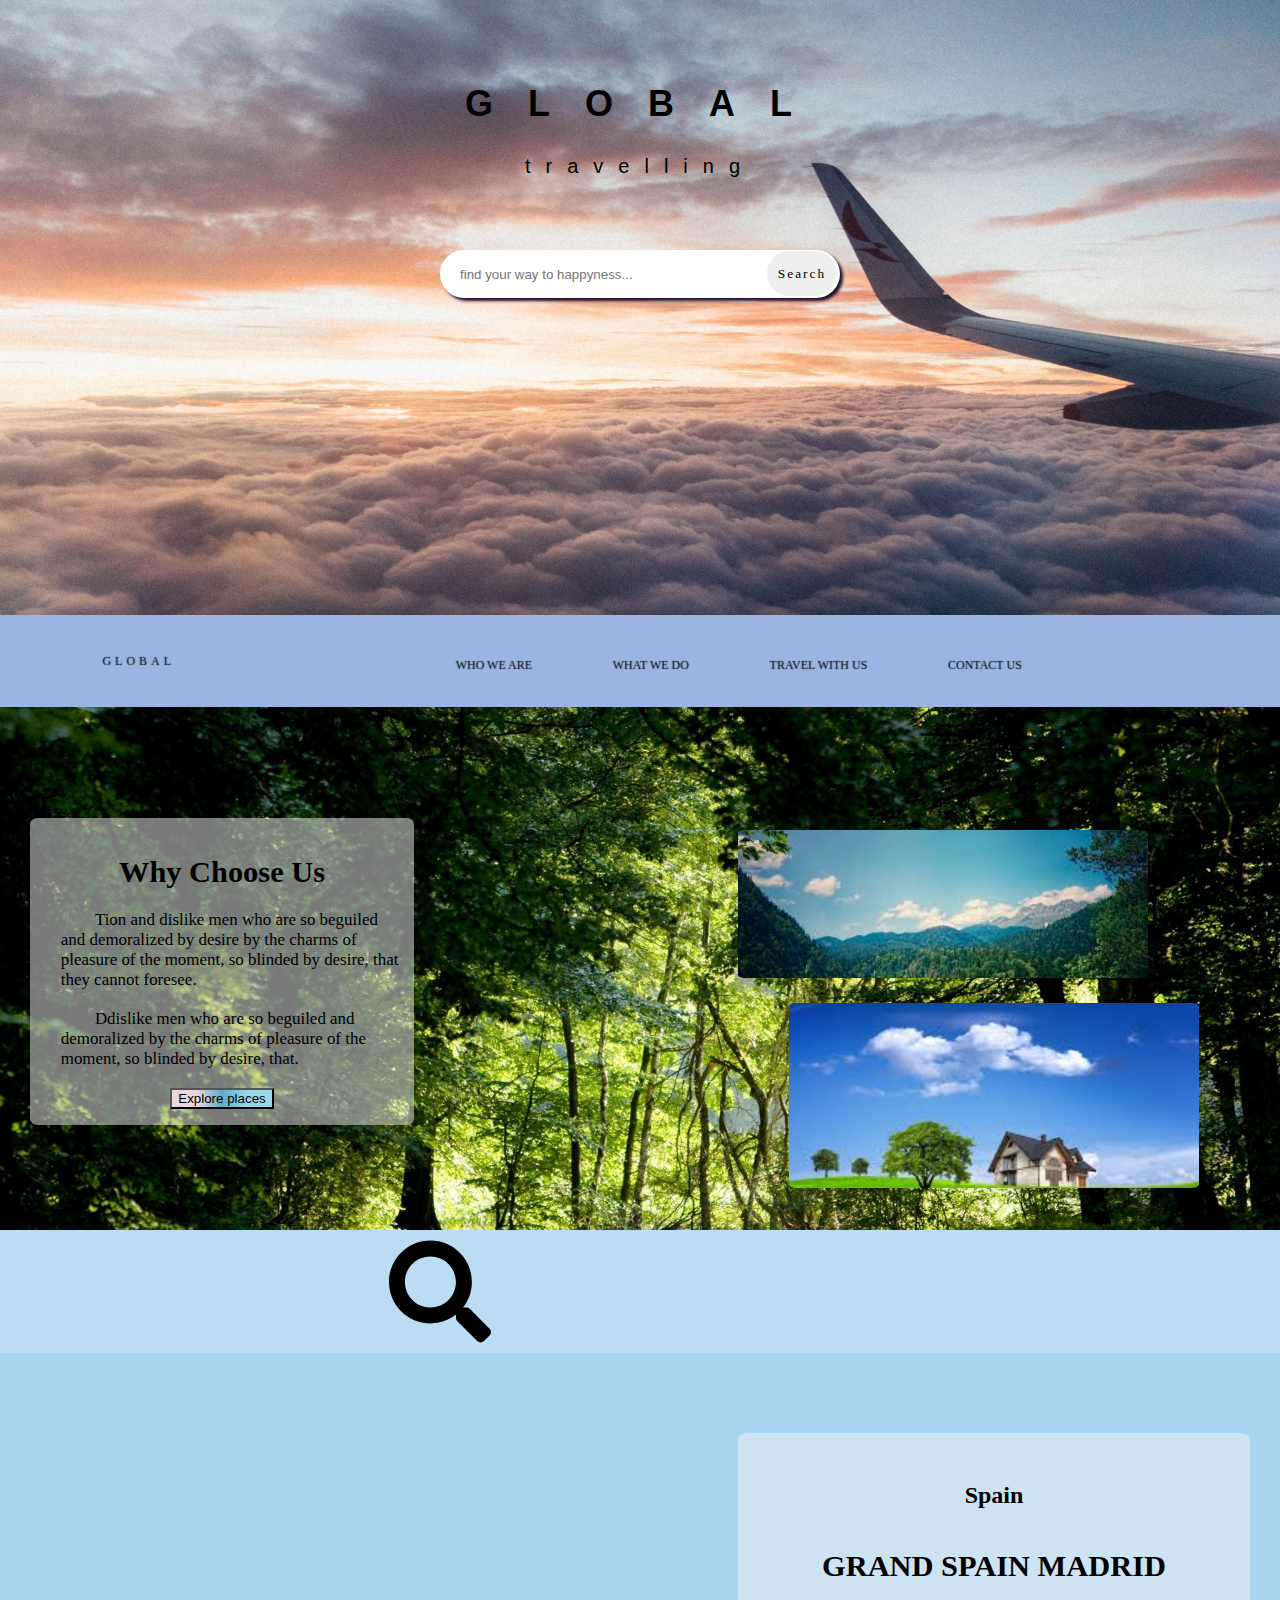
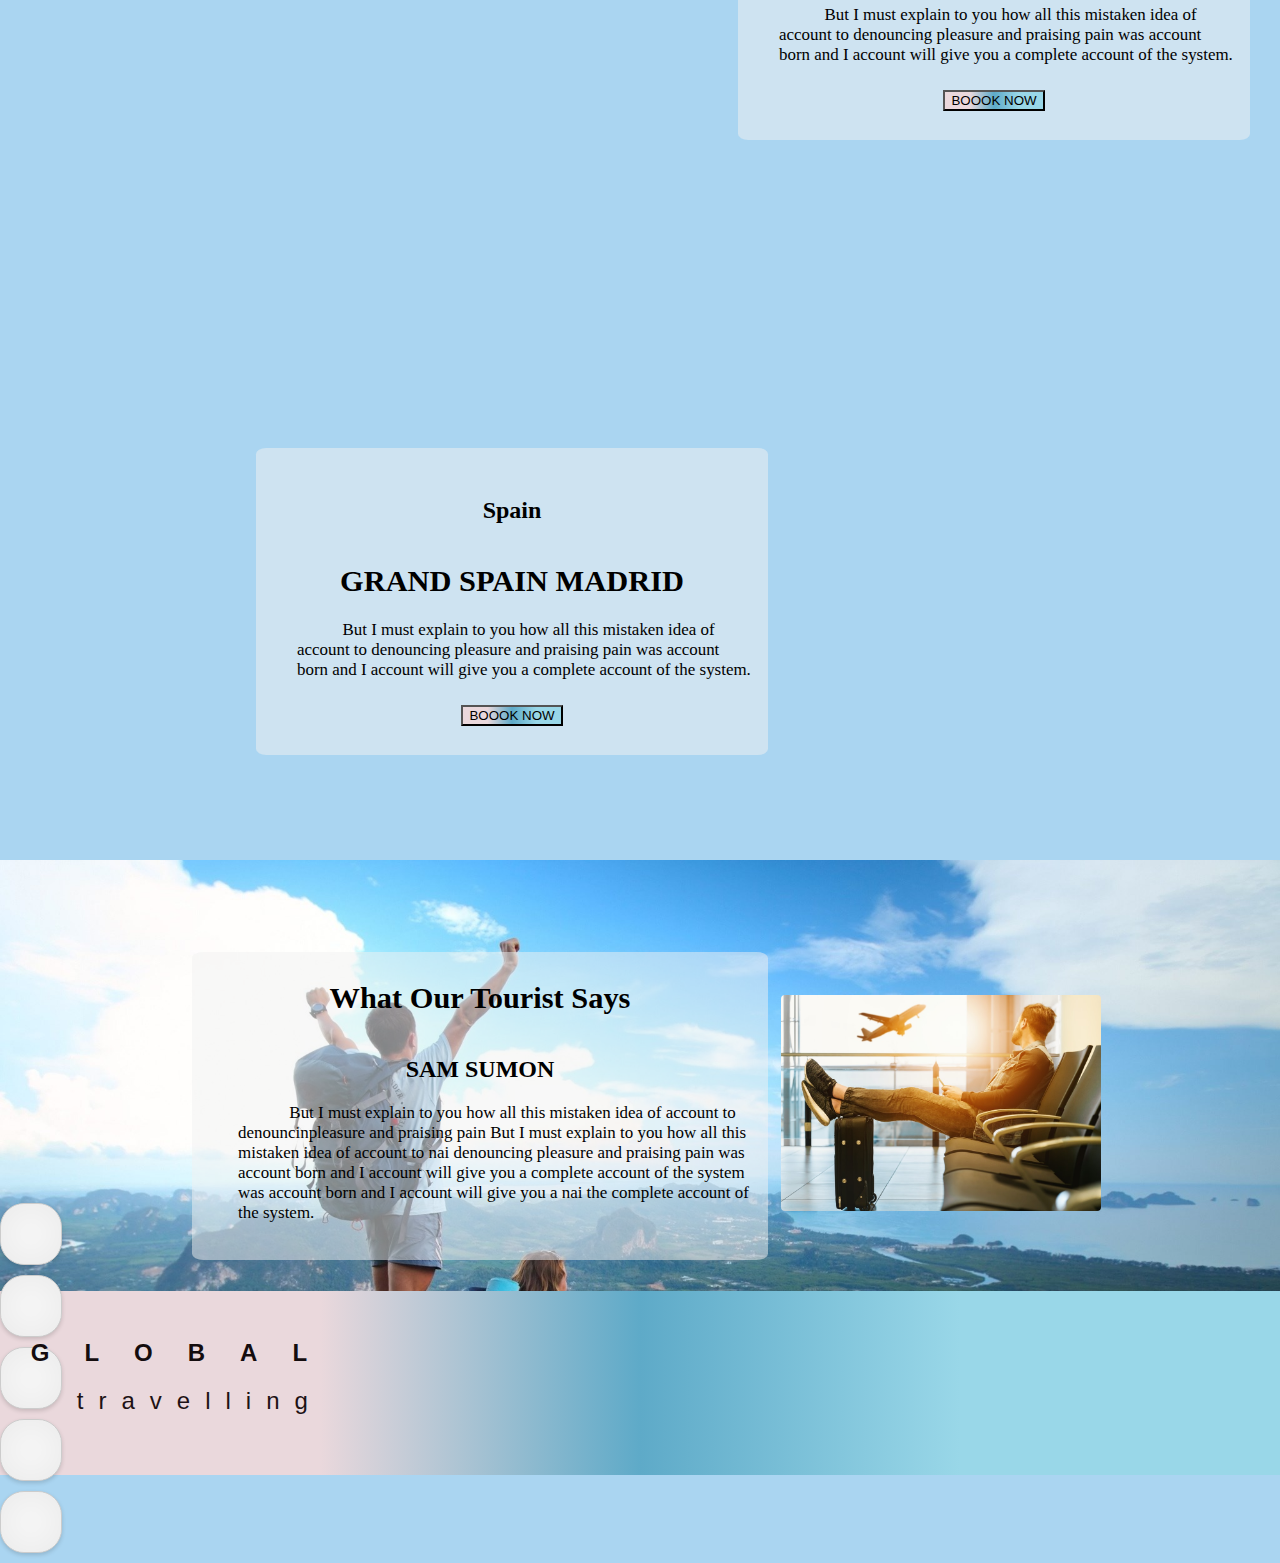
==== commit badfcb2e: "update(css and html):add(fix 5th block)" ====
--- a/index.html
+++ b/index.html
@@ -32,20 +32,20 @@
         <div class="firstMainWrapper">
             <div class="topMenu">
                 <a id="butGlobal" href="index.html#Global">
-                     Global
+                    Global
                 </a>
                 <div class="menuWrapper">
                     <a class="menuPoints" href="index.html#firstMainWrapper">
                         Who we are
                     </a>
                     <a class="menuPoints" href="index.html#secondMainWrapper">
-                         What we do
+                        What we do
                     </a>
                     <a class="menuPoints" href="index.html#thirdMainWrapper">
-                         Travel with us 
+                        Travel with us
                     </a>
                     <a class="menuPoints" href="index.html#footer">
-                         Contact us 
+                        Contact us
                     </a>
                 </div>
             </div>
@@ -74,7 +74,7 @@
                     </object>
                 </div>
             </div>
-            <div class="mainParagraf">
+            <div class="mainParagraf1">
                 <h2>Spain</h2>
                 <h1 class="hMain">GRAND SPAIN MADRID
                 </h1>
@@ -86,7 +86,7 @@
         </div>
         <a id="thirdMainWrapper"></a>
         <div class="thirdMainWrapper">
-            <div class="mainParagraf1">
+            <div class="mainParagraf1, mainParagraf2">
                 <h2>Spain</h2>
                 <h1 class="hMain">GRAND SPAIN MADRID
                 </h1>
@@ -101,27 +101,36 @@
         <a id="footer"></a>
         <div class="firstFooterWrapper">
             <div class="footerParagrafWrapper">
-                <h1>What Our Tourist Says</h1>
-                <div>
-                    <img class="imgFooter" src="images/footer.jpg" alt="">
-                    <h2>SAM SUMON</h2>
-                    <p>But I must explain to you how all this mistaken idea of account to denouncinpleasure and praising
-                        pain But I must explain to you how all this mistaken idea of account to nai denouncing pleasure
-                        and praising pain was account born and I account will give you a complete account of the system
-                        was account born and I account will give you a nai the complete account of the system</p>
-                </div>
+                <h1 class="hMain">What Our Tourist Says</h1>
+                <h2 "hMain">SAM SUMON</h2>
+                <p class="pText footerText">But I must explain to you how all this mistaken idea of account to
+                    denouncinpleasure and praising
+                    pain But I must explain to you how all this mistaken idea of account to nai denouncing pleasure
+                    and praising pain was account born and I account will give you a complete account of the system
+                    was account born and I account will give you a nai the complete account of the system.</p>
             </div>
+            <img class="imgFooter" src="images/footer.jpg" alt="">
         </div>
         <div class="secondFooterWrapper">
-            <div>
-                <h1>GLOBAL</h1>
-                <h2>travelling</h2>
-                <div>
-                    <a href=""></a>
-                    <a href=""></a>
-                    <a href=""></a>
-                    <a href=""></a>
-                    <a href=""></a>
+            <div class="nameFooter">
+                <h1 class="p1 footerP1">GLOBAL</h1>
+                <h2 class="p2 footerP2">travelling</h2>
+            </div>
+            <div class="socialWrapper">
+                <div class="social github">
+                    <a href="https://github.com" target="_blank"><i class="fa fa-github fa-2x"></i></a>
+                </div>
+                <div class="social youtube">
+                    <a href="https://www.youtube.com" target="_blank"><i class="fa fa-youtube fa-2x"></i></a>
+                </div>
+                <div class="social instagram">
+                    <a href="https://www.instagram.com" target="_blank"><i class="fa fa-instagram fa-2x"></i></a>
+                </div>
+                <div class="social telegram">
+                    <a href="https://web.telegram.org" target="_blank"><i class="fa fa-paper-plane fa-2x"></i></a>
+                </div>
+                <div class="social whatsapp">
+                    <a href="https://web.whatsapp.com" target="_blank"><i class="fa fa-whatsapp fa-2x"></i></a>
                 </div>
             </div>
         </div>
--- a/main.css
+++ b/main.css
@@ -150,7 +150,7 @@
     left: 30px;
     display: flex;
     flex-direction: column;
-    justify-content: left;
+    justify-content: center;
     align-items: center;
     height: 50%;
     width: 30%;
@@ -164,7 +164,8 @@
 }
 
 .buttonMain {
-    background-color: rgb(209, 112, 112);
+    background: rgb(234, 216, 220);
+    background: linear-gradient(90deg, rgba(234, 216, 220, 1) 25%, rgba(94, 170, 200, 1) 50%, rgba(153, 215, 232, 1) 75%);
 }
 
 .imgMain {
@@ -218,6 +219,7 @@
     color: transparent;
     text-shadow: #000 0 0 1px;
 }
+
 .menuPoints:hover {
     color: rgb(207, 243, 231);
     transition: 1.5s;
@@ -300,6 +302,7 @@
     flex-direction: column;
 }
 
+.mainParagraf2,
 .mainParagraf1 {
     background-color: rgba(241, 241, 241, .5);
     position: absolute;
@@ -313,6 +316,7 @@
     width: 30%;
     border-radius: 2%;
 }
+
 
 .footerWrapper {
     background: url(images/5.jpg);
@@ -325,27 +329,93 @@
     display: flex;
     flex-direction: column;
     align-items: center;
-    padding: 0;
-    margin: 0;
+}
+
+.firstFooterWrappper {
+    height: 60%;
+    width: 85%;
 }
 
 .footerParagrafWrapper {
-    margin-top: -25%;
-    margin-left: -25%;
-    position: absolute;
-    width: 60%;
+    background-color: rgba(241, 241, 241, .5);
+    position: absolute;
+    top: 15%;
+    left: 15%;
+    display: flex;
+    flex-direction: column;
+    justify-content: center;
+    align-items: center;
+    border-radius: 2%;
+    width: 45%;
+    height: 50%;
+}
+
+.imgFooter {
+    position: absolute;
     height: 35%;
-    display: flex;
-    align-items: center;
-    justify-content: center;
-}
-
-.imgFooter {
-    position: absolute;
+    width: 25%;
+    top: 22%;
+    right: 14%;
+    border-radius: 4px;
+}
+
+.secondFooterWrapper {
+    position: absolute;
+    background: rgb(234, 216, 220);
+    background: linear-gradient(90deg, rgba(234, 216, 220, 1) 25%, rgba(94, 170, 200, 1) 50%, rgba(153, 215, 232, 1) 75%);
+    height: 30%;
+    width: 100%;
+    display: flex;
+    align-items: center;
+    padding: 0 0 0 0;
+    bottom: 0;
+}
+
+.nameFooter {
+    position: absolute;
+    height: 95%;
+    width: 30%;
+}
+
+.footerP1 {
+    position: absolute;
+    left: 8%;
+    bottom: 50%;
+    color: rgb(20, 12, 14);
+}
+
+.footerP2 {
+    position: absolute;
+    color: rgb(29, 18, 21);
+    left: 20%;
+    bottom: 20%;
+}
+.socialWrapperP{
+    position: absolute;
+    display: inline-flex;
+    flex-direction: row;
     height: 100%;
-    width: 100%;
-}
-
+    width: 65%;
+}
+@import url(https://maxcdn.bootstrapcdn.com/font-awesome/4.7.0/css/font-awesome.min.css);
+.social a {
+    text-align: center;
+    width: 48px;
+    height: 48px;
+    float: left;
+    background: #fff;
+    border: 1px solid #ccc;
+    box-shadow: 0 2px 4px rgba(0,0,0,0.15), inset 0 0 50px rgba(0,0,0,0.1);
+    border-radius: 24px;
+    margin: 0 10px 10px 0;
+    padding: 6px;
+    color: #000;
+}
+.github a:hover {background: #191919; color: #fff;}
+.youtube a:hover {background: #c4302b; color: #fff;}
+.telegram a:hover {background: #249bd7; color: #fff;}
+.instagram a:hover {background: #3f729b; color: #fff;}
+.whatsapp a:hover {background: #50b154; color: #fff;}
 
 @media screen and (max-width: 1280px) and (min-width: 1024px) {
     html {
@@ -359,7 +429,8 @@
     }
 
     .firstMainWrapper,
-    .thirdMainWrapper {
+    .thirdMainWrapper,
+    .footerWrapper {
         width: 100%;
         height: 615px;
     }
@@ -376,10 +447,25 @@
 
     .hMain {
         font-size: 1.9rem;
+        text-align: center;
+    }
+    .footerP1,
+    .footerP2{
+        font-size: 1.5rem;
     }
 
     .pText {
         font-size: 1.06rem;
+    }
+
+    .mainParagraf2 {
+        left: 20%;
+        height: 50%;
+        width: 40%;
+    }
+
+    .mainParagraf1 {
+        width: 40%;
     }
 
 
@@ -416,15 +502,53 @@
         height: 445px;
     }
 
-    .firstMainWrapper,
-    .thirdMainWrapper {
+    .firstMainWrapper {
+        display: flex;
+        flex-direction: column;
+        width: 100%;
+        height: 800px;
+    }
+
+    .footerP1,
+    .footerP2{
+        font-size: 1.5rem;
+    }
+
+    .mainParagraf {
+        top: 5%;
+        position: relative;
+        height: 30%;
+        width: 60%;
+    }
+
+    .mainParagraf1,
+    .mainParagraf2 {
+        height: 55%;
+        width: 60%;
+    }
+
+    .imgMain {
+        position: relative;
+        height: 40%;
+        width: 60%;
+        top: 13%;
+        right: 30px;
+    }
+
+    .topMenu {
+        height: 8%;
+    }
+
+
+    .thirdMainWrapper,
+    .secondMainWrapper,
+    .footerWrapper {
         width: 100%;
         height: 445px;
     }
 
-    .secondMainWrapper {
-        width: 100%;
-        height: 445px;
+    .mainParagraf2 {
+        right: 20%;
     }
 
     #butGlobal,
@@ -433,13 +557,22 @@
     }
 
     .hMain {
-        font-size: 1.5rem;
+        font-size: 1.3rem;
     }
 
     .pText,
-    .buttonMai {
-        font-size: 0.78rem;
-    }
+    .buttonMain {
+        font-size: 1.1rem;
+    }
+
+    .footerText {
+        font-size: 0.9rem;
+    }
+
+    .secondFooterWrapper {
+        
+    }
+
 
     .search-wrapper {
         /* padding-left: 22%; */
@@ -477,7 +610,8 @@
     }
 
     .firstMainWrapper,
-    .thirdMainWrapper {
+    .thirdMainWrapper,
+    .footerWrapper {
         width: 100%;
         height: 280px;
     }
@@ -515,17 +649,66 @@
     }
 
     .hMain {
+        font-size: 1.1rem;
+    }
+
+    .pText {
+        font-size: 1rem;
+    }
+
+    .footerText {
+        font-size: 0.6rem;
+    }
+
+    .buttonMain {
+        font-size: 0.55rem;
+    }
+
+    h2 {
         font-size: 1.2rem;
     }
 
-    .pText {
-        font-size: 0.6rem;
-    }
-
-    .buttonMain {
-        font-size: 0.4rem;
-    }
-
+    .firstMainWrapper {
+        display: flex;
+        flex-direction: column;
+        width: 100%;
+        height: 800px;
+    }
+
+    .mainParagraf1,
+    .mainParagraf2 {
+        height: 60%;
+        width: 60%;
+    }
+
+    .mainParagraf2 {
+        right: 20%;
+    }
+
+    .mainParagraf {
+        top: 5%;
+        position: relative;
+        height: 30%;
+        width: 60%;
+    }
+
+    .imgMain {
+        position: relative;
+        height: 40%;
+        width: 60%;
+        top: 15%;
+        right: 30px;
+    }
+
+    .topMenu {
+        height: 8%;
+    }
+
+    .footerP1,
+    .footerP2{
+        font-size: 1.4rem;
+        letter-spacing: 3px;
+    }
 
 
 
@@ -560,13 +743,9 @@
         height: 260px;
     }
 
-    .firstMainWrapper,
-    .thirdMainWrapper {
-        width: 100%;
-        height: 260px;
-    }
-
-    .secondMainWrapper {
+    .secondMainWrapper,
+    .thirdMainWrapper,
+    .footerWrapper {
         width: 100%;
         height: 260px;
     }
@@ -594,25 +773,78 @@
 
     #butGlobal,
     .menuPoints {
-        font-size: 0.55rem;
+        font-size: 0.8rem;
         padding: 0 0.5% 0 3%;
     }
 
     .hMain {
-        font-size: 0.8rem;
+        font-size: 1rem;
+    }
+
+    h2 {
+        font-size: 1rem;
     }
 
     .searchBox {
         font-size: 1rem;
     }
 
-    .pText,
+    .pText {
+        font-size: 1.1rem;
+    }
+
+    .footerText {
+        font-size: 0.6rem;
+    }
+
     .buttonMain {
-        font-size: 0.65rem;
+        font-size: 0.7rem;
     }
 
     .title-wrapper {
         width: 230px;
         height: 110px;
     }
+
+    .firstMainWrapper {
+        display: flex;
+        flex-direction: column;
+        width: 100%;
+        height: 800px;
+    }
+
+    .mainParagraf {
+        top: 5%;
+        position: relative;
+        height: 30%;
+        width: 60%;
+    }
+
+    .mainParagraf1,
+    .mainParagraf2 {
+        height: 55%;
+        width: 70%;
+    }
+
+    .mainParagraf2 {
+        right: 20%;
+    }
+
+    .imgMain {
+        position: relative;
+        height: 40%;
+        width: 60%;
+        top: 15%;
+        right: 30px;
+    }
+
+    .topMenu {
+        height: 8%;
+    }
+    .footerP1,
+    .footerP2{
+        font-size: 1rem;
+        letter-spacing: 1px;
+    }
+
 }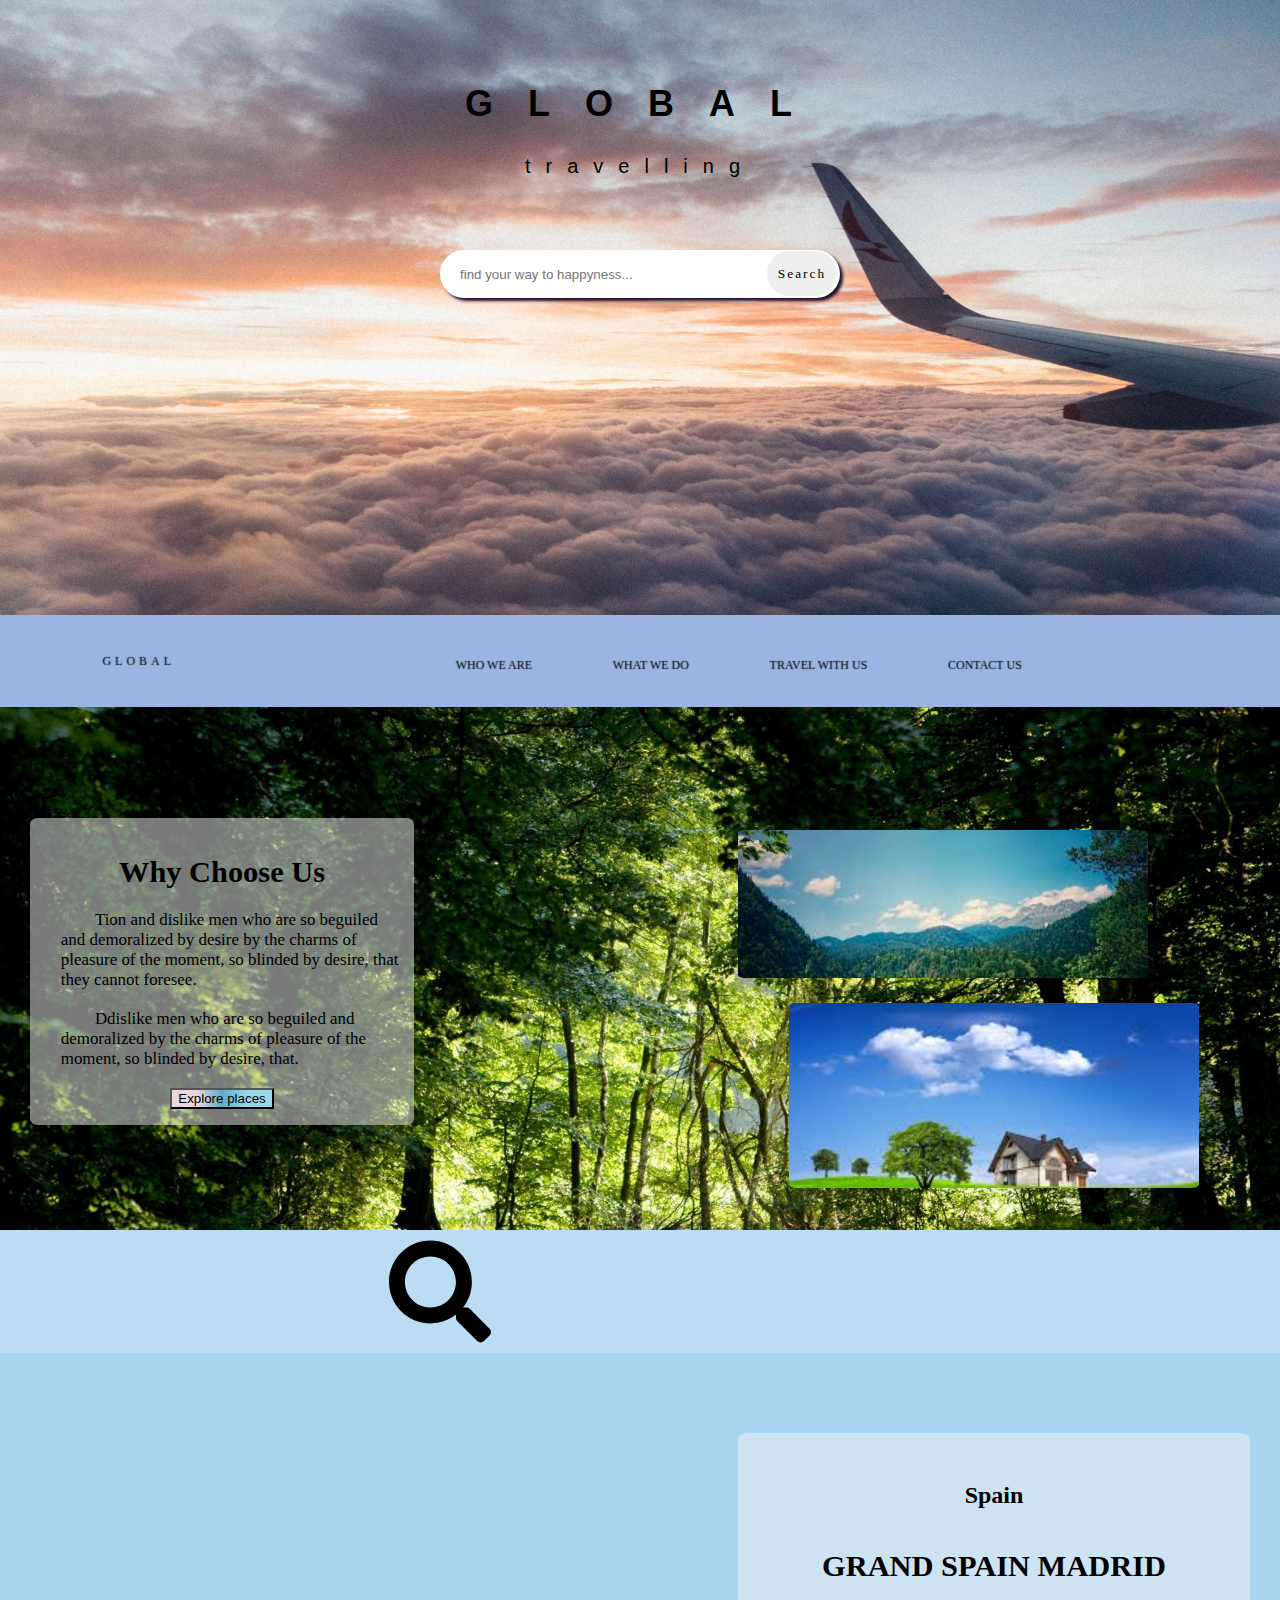
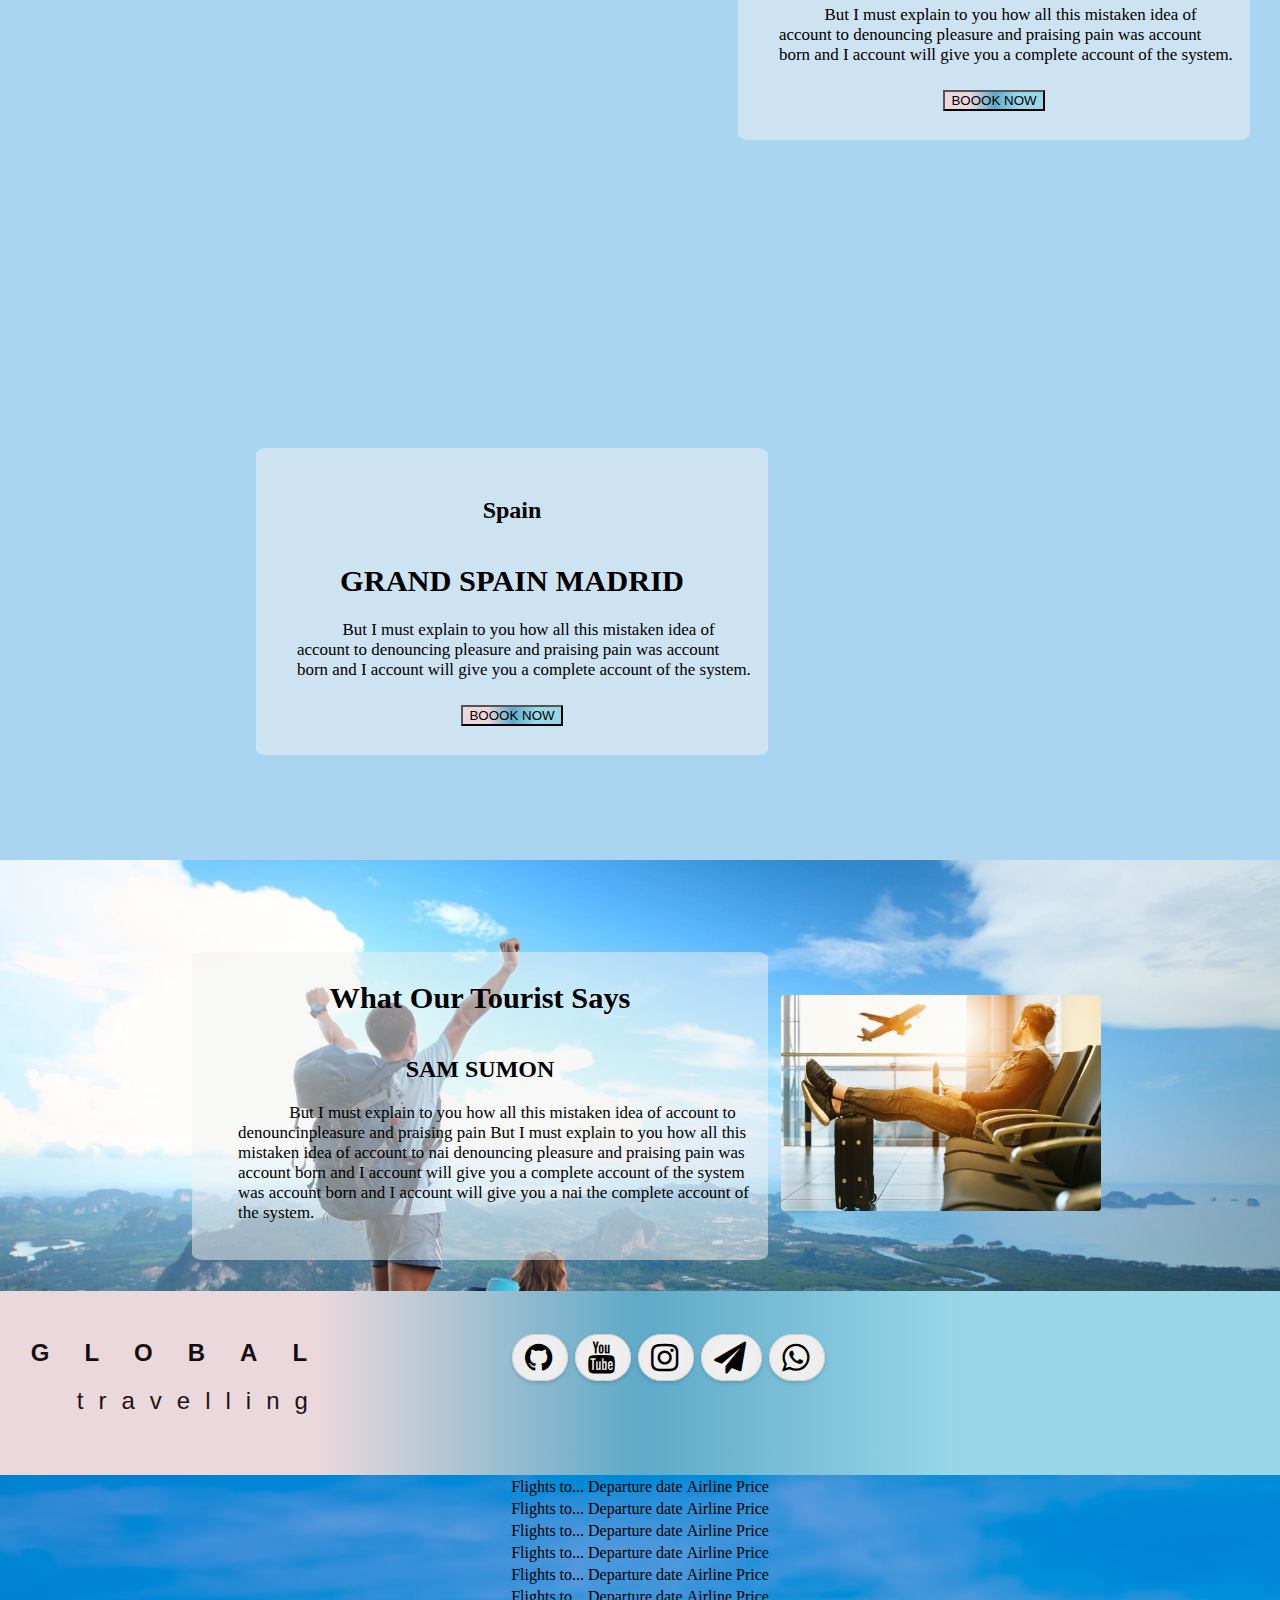
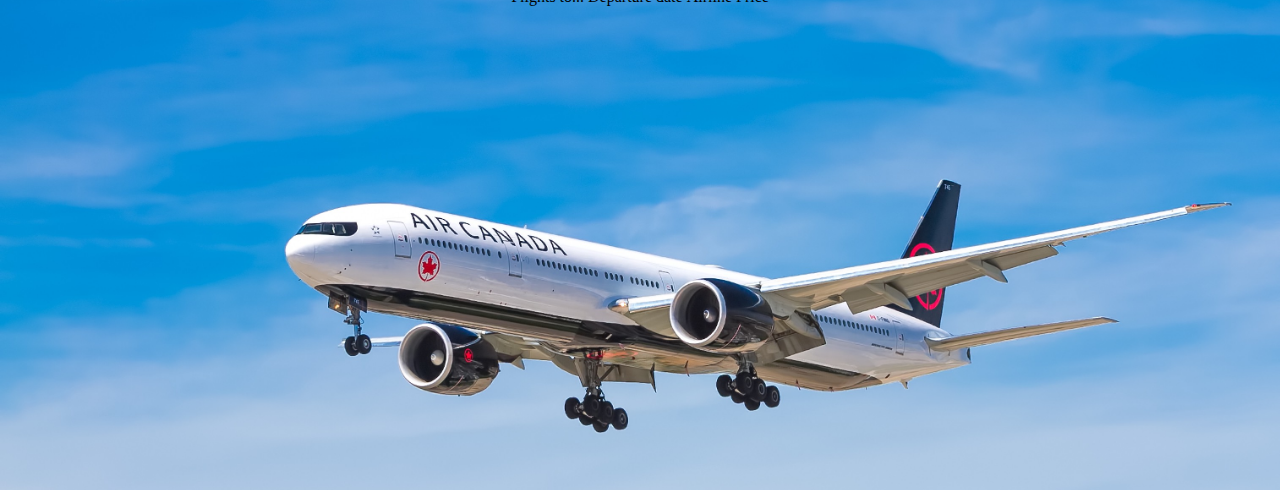
==== commit 333d14b7: "update(css and html):add(@import and table creating)" ====
--- a/index.html
+++ b/index.html
@@ -6,6 +6,8 @@
     <meta name="viewport" content="width=device-width, initial-scale=1.0">
     <title>GLOBAL</title>
     <link rel="stylesheet" href="main.css">
+    <link rel="stylesheet" href="font.css">
+    <link rel="stylesheet" href="table.css">
     <link rel="shortcut icon" href="favicon.ico" type="image/x-icon">
 </head>
 
@@ -135,6 +137,46 @@
             </div>
         </div>
     </footer>
+    <table class="tableWrapper">
+        <div class="thirdFooterWrapper">
+            <tr>
+                <td>Flights to...</td>
+                <td>Departure date</td>
+                <td>Airline</td>
+                <td>Price</td>
+            </tr>
+            <tr>
+                <td>Flights to...</td>
+                <td>Departure date</td>
+                <td>Airline</td>
+                <td>Price</td>
+            </tr>
+            <tr>
+                <td>Flights to...</td>
+                <td>Departure date</td>
+                <td>Airline</td>
+                <td>Price</td>
+            </tr>
+            <tr>
+                <td>Flights to...</td>
+                <td>Departure date</td>
+                <td>Airline</td>
+                <td>Price</td>
+            </tr>
+            <tr>
+                <td>Flights to...</td>
+                <td>Departure date</td>
+                <td>Airline</td>
+                <td>Price</td>
+            </tr>
+            <tr>
+                <td>Flights to...</td>
+                <td>Departure date</td>
+                <td>Airline</td>
+                <td>Price</td>
+            </tr>
+        </div>
+    </table>
 </body>
 
 </html>--- a/main.css
+++ b/main.css
@@ -157,6 +157,7 @@
     border-radius: 2%;
 }
 
+
 .pText {
     margin: 0 3% 5% 8%;
     text-indent: 10%;
@@ -390,25 +391,26 @@
     left: 20%;
     bottom: 20%;
 }
-.socialWrapperP{
-    position: absolute;
-    display: inline-flex;
+ 
+.socialWrapper{
+    position: absolute;
+    display: flex;
     flex-direction: row;
-    height: 100%;
+    height: 50%;
     width: 65%;
-}
-@import url(https://maxcdn.bootstrapcdn.com/font-awesome/4.7.0/css/font-awesome.min.css);
-.social a {
+    left: 40%;
+    padding: 10px 0 0 0;
+}
+.social a{
     text-align: center;
     width: 48px;
     height: 48px;
-    float: left;
     background: #fff;
     border: 1px solid #ccc;
     box-shadow: 0 2px 4px rgba(0,0,0,0.15), inset 0 0 50px rgba(0,0,0,0.1);
     border-radius: 24px;
-    margin: 0 10px 10px 0;
-    padding: 6px;
+    margin: 0 7px 10px 0;
+    padding: 20px 15px 8px 12px;
     color: #000;
 }
 .github a:hover {background: #191919; color: #fff;}
@@ -430,7 +432,8 @@
 
     .firstMainWrapper,
     .thirdMainWrapper,
-    .footerWrapper {
+    .footerWrapper,
+    .tableWrapper {
         width: 100%;
         height: 615px;
     }
@@ -542,7 +545,8 @@
 
     .thirdMainWrapper,
     .secondMainWrapper,
-    .footerWrapper {
+    .footerWrapper,
+    .tableWrapper {
         width: 100%;
         height: 445px;
     }
@@ -611,7 +615,8 @@
 
     .firstMainWrapper,
     .thirdMainWrapper,
-    .footerWrapper {
+    .footerWrapper,
+    .tableWrapper {
         width: 100%;
         height: 280px;
     }
@@ -708,6 +713,11 @@
     .footerP2{
         font-size: 1.4rem;
         letter-spacing: 3px;
+    }
+    .social a{
+        border-radius: 20px;
+        margin: 0 7px 10px 0;
+        padding: 12px 7px 3px 7px;
     }
 
 
@@ -745,7 +755,8 @@
 
     .secondMainWrapper,
     .thirdMainWrapper,
-    .footerWrapper {
+    .footerWrapper,
+    .tableWrapper {
         width: 100%;
         height: 260px;
     }
--- a/font.css
+++ b/font.css
@@ -0,0 +1 @@
+@import url(https://maxcdn.bootstrapcdn.com/font-awesome/4.7.0/css/font-awesome.min.css);
--- a/table.css
+++ b/table.css
@@ -0,0 +1,40 @@
+.tableWrapper {
+    background: url(images/table.jpg);
+    background-size: cover;
+    height: 850px;
+    background-color: rgba(0, 0, 255, 0.3);
+    width: 100%;
+    background-repeat: no-repeat;
+    position: relative;
+    display: flex;
+    flex-direction: column;
+    align-items: center;
+}
+.thirdFooterWrapper{
+
+}
+@media screen and (max-width: 1280px) and (min-width: 1024px) {
+   
+    .tableWrapper {
+        width: 100%;
+        height: 615px;
+    }
+}
+@media screen and (max-width: 1023px) and (min-width: 750px) {
+    .tableWrapper {
+        width: 100%;
+        height: 445px;
+    }
+}
+@media screen and (max-width: 749px) and (min-width: 449px) {
+    .tableWrapper {
+        width: 100%;
+        height: 280px;
+    }
+}
+@media screen and (max-width: 450px) and (min-width: 1px) {
+    .tableWrapper {
+        width: 100%;
+        height: 260px;
+    }
+}